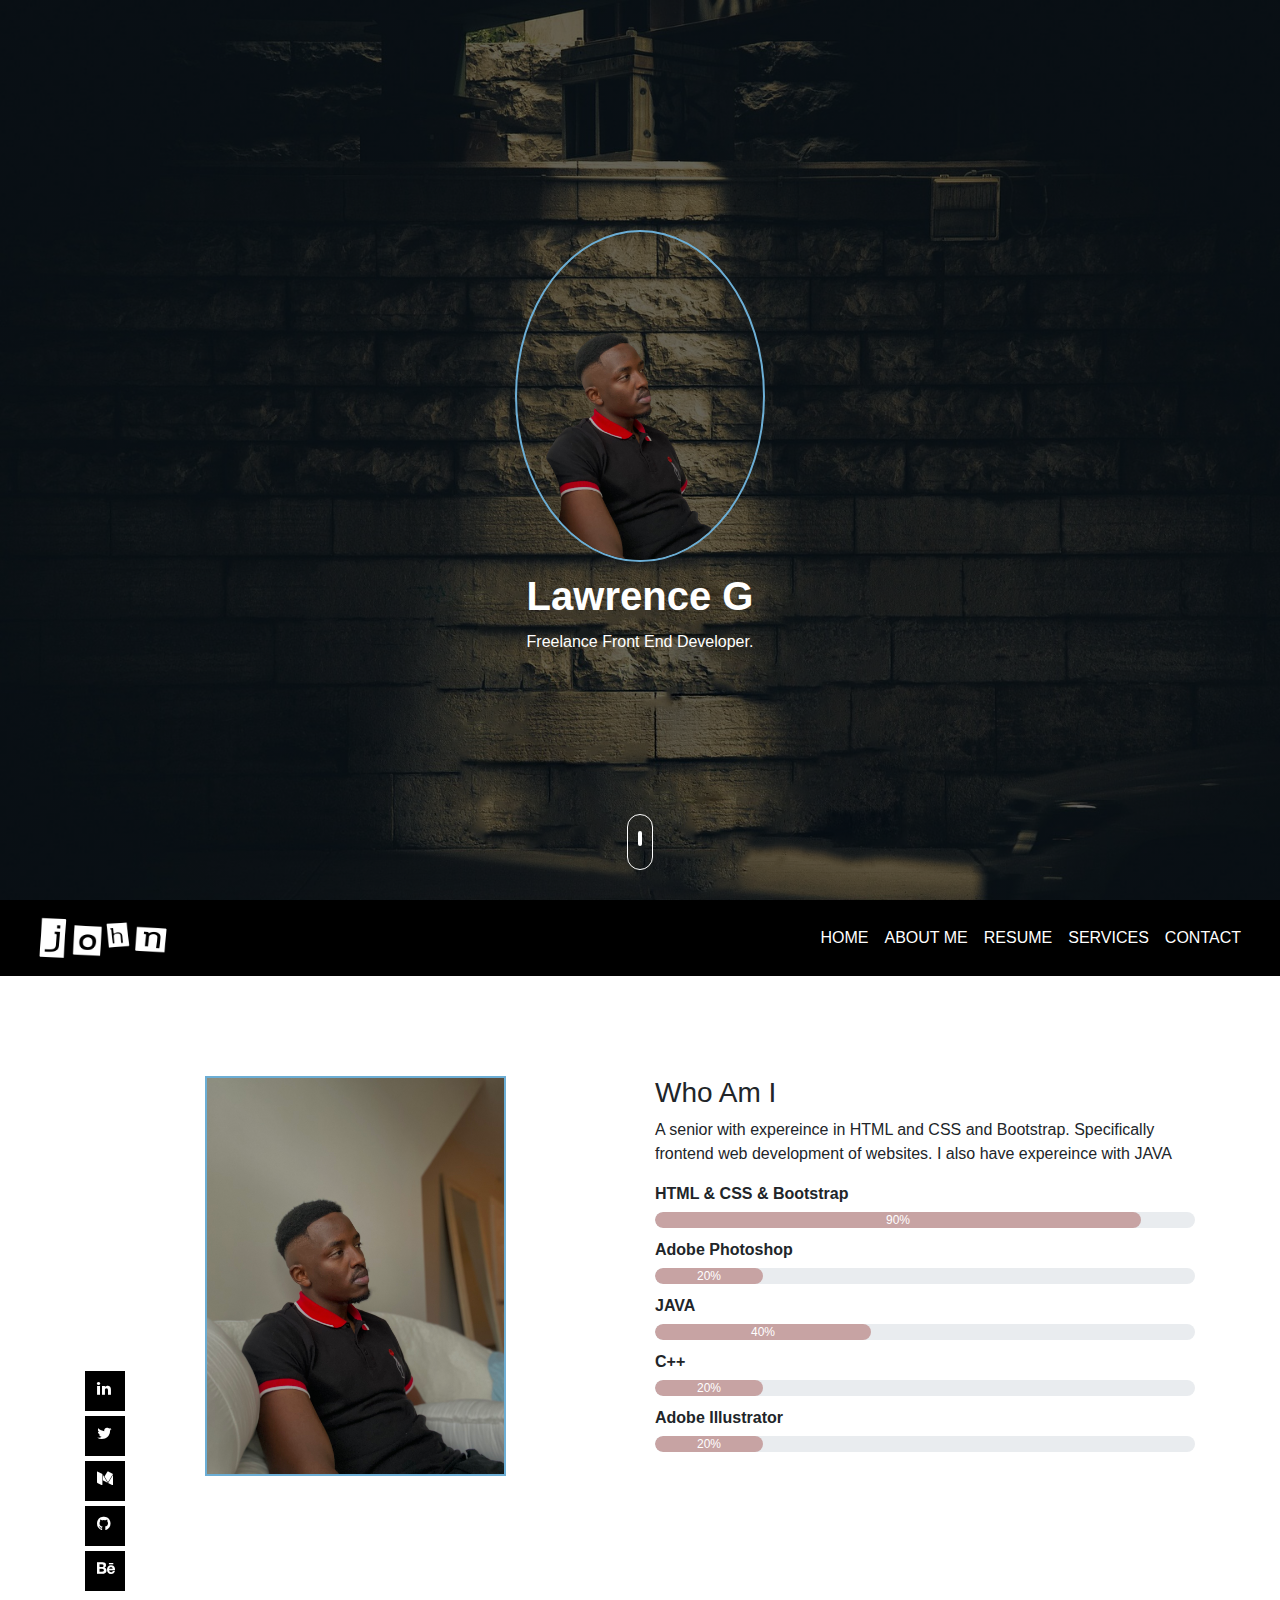
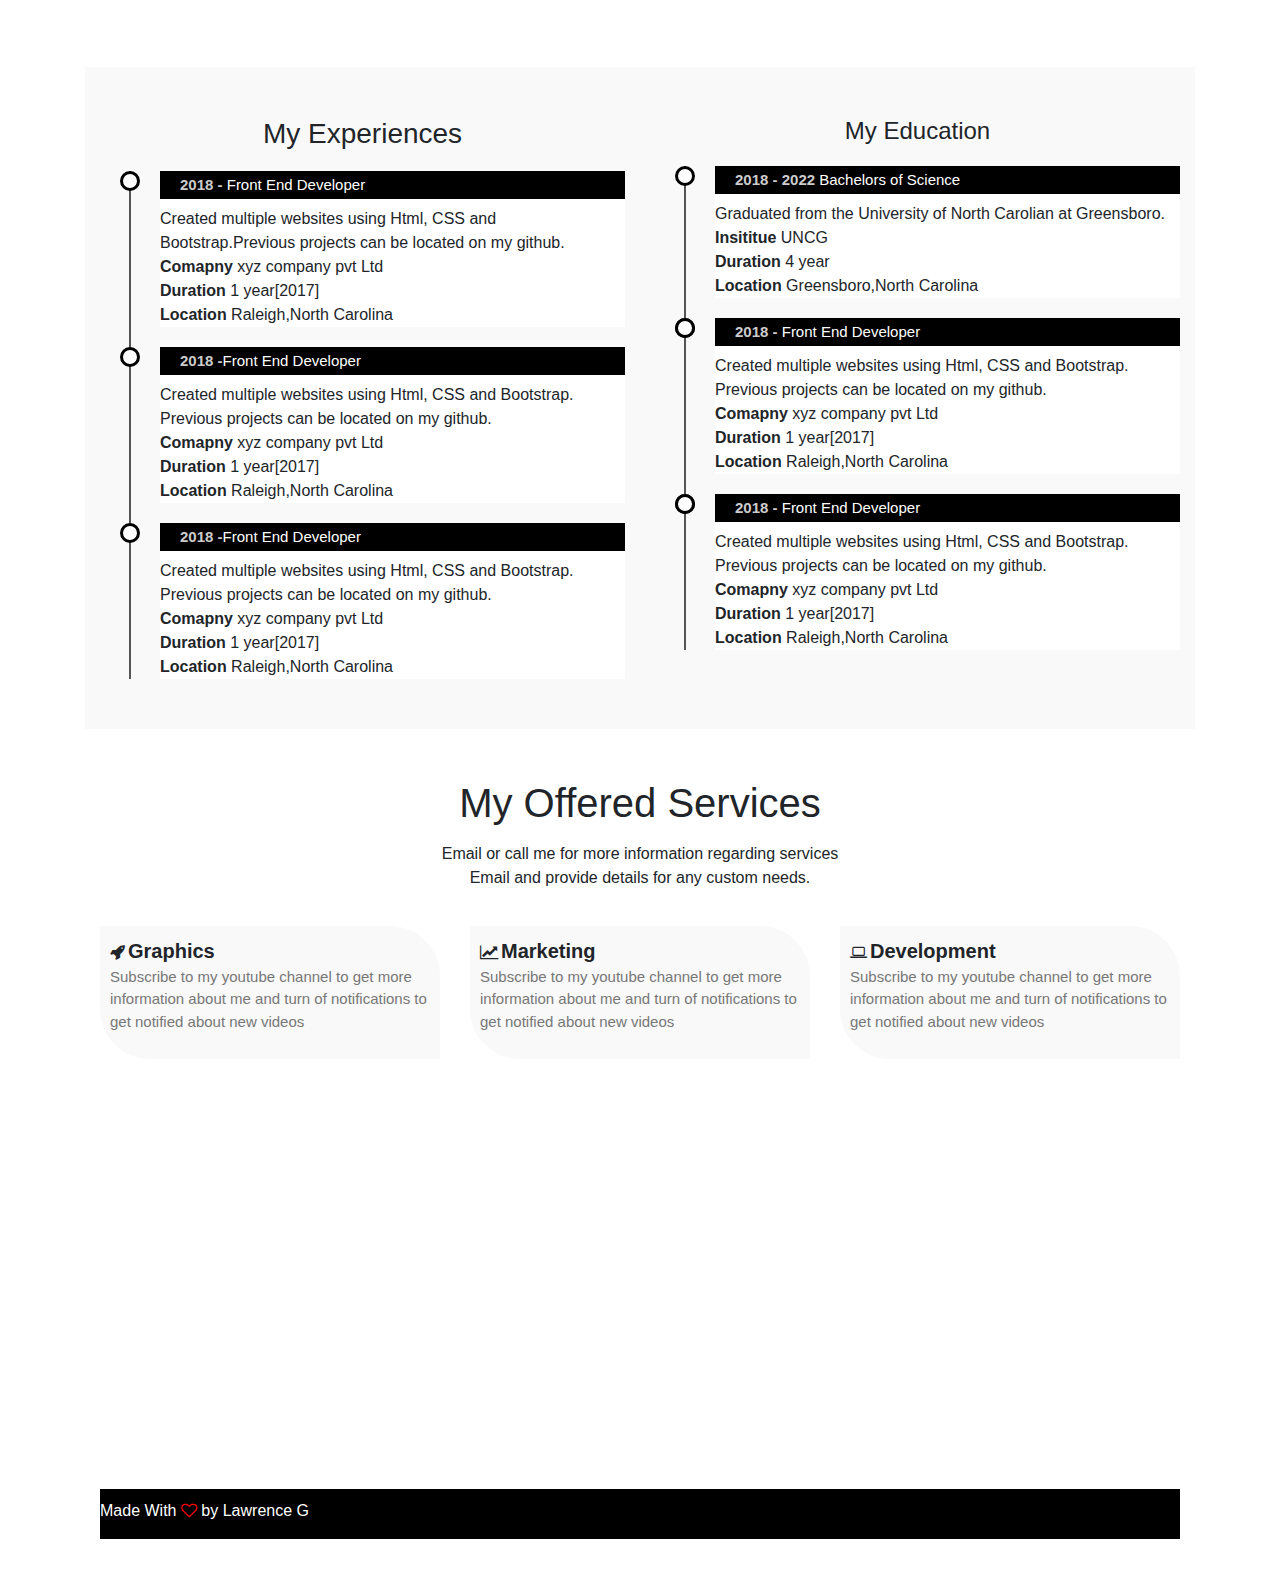
==== index.html @ 0ec681f8 "First commit" ====
<!DOCTYPE html>
<html lang="en">
<head>
    <meta charset="UTF-8">
    <meta http-equiv="X-UA-Compatible" content="IE=edge">
    <meta name="viewport" content="width=device-width, initial-scale=1.0">
    <title>Resume Website</title>
    <link rel="stylesheet"  href="style.css">
    <link rel="stylesheet" href="https://stackpath.bootstrapcdn.com/bootstrap/4.2.1/css/bootstrap.min.css">
    <script src="https://code.jquery.com/jquery-3.3.1.slim.min.js"></script>
    <script src="https://cdnjs.cloudflare.com/ajax/libs/popper.js/1.14.3/umd/popper.min.js"></script>
    <script src="https://stackpath.bootstrapcdn.com/bootstrap/4.1.3/js/bootstrap.min.js"></script>
    
<link rel="stylesheet" href="https://stackpath.bootstrapcdn.com/font-awesome/4.7.0/css/font-awesome.min.css">  
</head>
<body>

    <!--- Header Section---->
    <section id="header">
        <div class="container text-center">
            <div class="user-box">
                <img src="img/IMG_E0720-removebg-preview.png">
                <h1>Lawrence G</h1>
                <p>Freelance Front End Developer.</p>
            </div>
        </div>
        <a href="about.html"> 
          <div class="scroll-btn">
          <div class="scroll-bar"><span> </span></div>
          </div>
          </a>
    </section>

    <!------User-Info Section----------->

    <section id="user-info">

    
        <div class="nav-bar">
        <nav class="navbar navbar-expand-lg">
            <div class="container-fluid">
              <a class="navbar-brand" href="#"><img src="img/john.png"></a>
              <button class="navbar-toggler" type="button" data-bs-toggle="collapse" data-bs-target="#navbarNav" aria-controls="navbarNav" aria-expanded="false" aria-label="Toggle navigation">
                <span class="navbar-toggler-icon"></span>
                <i class="fa fa-bars" aria-hidden="true"></i>
              </button>
              <div class="collapse navbar-collapse" id="navbarNav">
                <ul class="navbar-nav ml-auto">
                  <li class="nav-item">
                    <a class="nav-link active" aria-current="page" href="#top">HOME</a>
                  </li>
                  <li class="nav-item">
                    <a class="nav-link" href="#about">ABOUT ME</a>
                  </li>
                  <li class="nav-item">
                    <a class="nav-link" href="#resume">RESUME</a>
                  </li>
                  <li class="nav-item">
                    <a class="nav-link" href="#services">SERVICES</a>
                  </li>
                  <li class="nav-item">
                    <a class="nav-link" href="#contact">CONTACT</a>
                  </li>
                </ul>
              </div>
            </div>
          </nav>
        </div>

          <!---About-->

          <div class="about container" id="about">
            <div class="row">
                <div class="col-md-6 text-center">
                    <img src="img/IMG_E0720.JPG" class="profile-img">
                </div>
                <div class="col-md-6">
                    <h3>Who Am I</h3>
                    <p>A senior with expereince in HTML and CSS and Bootstrap.
                        Specifically frontend web development of websites.
                        I also have expereince with JAVA 
                    </p>

                    <div class="skills-bar">
                        <p>HTML & CSS & Bootstrap</p>
                        <div class="progress">
                            <div class="progress-bar" style="width: 90%">
                                90%
                            </div>
                            
                        </div>
                        <p>Adobe Photoshop</p>
                        <div class="progress">
                            <div class="progress-bar" style="width: 20%">
                                20%
                            </div>
                    </div>
                    <p>JAVA</p>
                        <div class="progress">
                            <div class="progress-bar" style="width: 40%">
                                40%
                            </div>
                    </div>
                    <p>C++</p>
                        <div class="progress">
                            <div class="progress-bar" style="width: 20%">
                                20%
                            </div>
                    </div>
                    <p>Adobe Illustrator</p>
                        <div class="progress">
                            <div class="progress-bar" style="width: 20%">
                                20%
                            </div>
                    </div>

                </div>
            </div>
          </div>

          <!----Social Icons-->
          <div class="social-icons">
            <ul>
              <a href="#"><li><i class="fa fa-linkedin"></i></li></a>
              <a href="#"><li><i class="fa fa-twitter"></i></li></a>
              <a href="#"><li><i class="fa fa-medium"></i></li></a>
              <a href="#"><li><i class="fa fa-github"></i></li></a>
              <a href="#"><li><i class="fa fa-behance"></i></li></a>


            </ul>
          </div>




          <!------Resume------>
          <div class="resume" id="resume">
            <div class="container">
              <div class="row">
                <div class="col-md-6">
                  <h3 class="text-center"> My Experiences</h3>
                  <ul class="timeline">
                    <li> 
                      <h4><span>2018 -</span> Front End Developer</h4>
                    <p>Created multiple websites using Html, CSS and Bootstrap.Previous projects can be located on my github. 
                      <b>Comapny</b> xyz company pvt Ltd<br>
                      <b>Duration</b> 1 year[2017]<br>
                      <b>Location</b> Raleigh,North Carolina
                    </p>
                  </li>
                  <li> 
                    <h4> <span>2018 -</span>Front End Developer</h4>
                    <p>Created multiple websites using Html, CSS and Bootstrap. Previous projects can be located on my github. 
                    <br>
                      <b>Comapny</b> xyz company pvt Ltd<br>
                    <b>Duration</b> 1 year[2017]<br>
                    <b>Location</b> Raleigh,North Carolina
                  </p>
                </li>
                <li> 
                  <h4><span>2018 -</span>Front End Developer</h4>
                <p>Created multiple websites using Html, CSS and Bootstrap. Previous projects can be located on my github. 
                 <br>
                  <b>Comapny</b> xyz company pvt Ltd<br>
                  <b>Duration</b> 1 year[2017]<br>
                  <b>Location</b> Raleigh,North Carolina
                </p>
              </li>
              </ul>
                </div>
              
              
              <div class="col-md-6">
                <h4 class="text-center"> My Education</h4>
                <ul class="timeline">
                  <li> 
                    <h4><span>2018 - 2022</span> Bachelors of Science</h4>
                  <p>Graduated from the University of North Carolian at Greensboro. 
                    <br>
                    <b>Insititue</b> UNCG<br>
                    <b>Duration</b> 4 year<br>
                    <b>Location</b> Greensboro,North Carolina
                  </p>
                </li>
                <li> 

                  <li> 
                    <h4><span>2018 -</span> Front End Developer</h4>
                  <p>Created multiple websites using Html, CSS and Bootstrap. Previous projects can be located on my github. 
                   <br>
                    <b>Comapny</b> xyz company pvt Ltd<br>
                    <b>Duration</b> 1 year[2017]<br>
                    <b>Location</b> Raleigh,North Carolina
                  </p>
                </li>
                <li> 

                  <li> 
                    <h4><span>2018 -</span> Front End Developer</h4>
                  <p>Created multiple websites using Html, CSS and Bootstrap. Previous projects can be located on my github. 
                    <br>
                    <b>Comapny</b> xyz company pvt Ltd<br>
                    <b>Duration</b> 1 year[2017]<br>
                    <b>Location</b> Raleigh,North Carolina
                  </p>
                </li>
                
                </ul>
                </div>
            </div>
          </div>
          </div>


          <!----Services-->
          <div class="services" id="services">
            <div class="container">
              <h1 class="text-center" >My Offered Services</h1>
              <p class="text-center">Email or call me for more information regarding services
                <br> Email and provide details for any custom needs. 
              </p>
              <div class="row">
                <div class="col-md-4">
                  <div class="services-box">
                    <i class="fa fa-rocket"></i><span>Graphics</span>
                    <p>Subscribe to my youtube channel to get more information about 
                      me and turn of notifications to get notified about new videos
                    </p>
                  </div>
                </div>
                <div class="col-md-4">
                  <div class="services-box">
                    <i class="fa fa-line-chart"></i><span>Marketing</span>
                    <p>Subscribe to my youtube channel to get more information about 
                      me and turn of notifications to get notified about new videos
                    </p>
                  </div>
              </div>
              <div class="col-md-4">
                <div class="services-box">
                  <i class="fa fa-laptop"></i><span>Development</span>
                  <p>Subscribe to my youtube channel to get more information about 
                    me and turn of notifications to get notified about new videos
                  </p>
                </div>
            </div>
          </div>



          <!-----contact-------->
          <div class="contact" id="contact">
            <div class="container text-center">
              <h1>Contact Me</h1>
              <p>The following ways are the best to make conact with me.</p>
              
              <div class="row">
                <div class="col-md-4">
                  <i class="fa fa-phone"></i>
                  <p>9196357463</p>
                </div>
                <div class="col-md-4">
                  <i class="fa fa-envelope"></i>
                  <p>examplemail30@yahoo.om</p>
                </div>
                <div class="col-md-4">
                  <i class="fa fa-internet-explorer"></i>
                  <p>www.lawrence20.com</p>
                </div>
              </div>
              <button type="button" class="btn btn-primary"><i class="fa fa-download"></i>Resume</button>
              <button type="button" class="btn btn-primary"><i class="fa fa-rocket"></i>Hire Me</button>

            </div>
            <div class="footer tex-center">
              <p>Made With <i class="fa fa-heart-o"></i> by Lawrence G</p>
            </div>
          </div>
    </section>

    <!------Smooth Scroll-------->
    <script src="smooth-scroll.js"></script>

    <script>
      var scroll= new SmoothScroll('a[href*="#"]');
    </script>

    
</body>
</html>
---- style.css ----
body{
    padding: 0;
    margin: 0;
    font-family: sans-serif;
}

/*------header ----*/

#header{
    height: 100vh;
    background: linear-gradient(rgba(0,0,0,0.6),rgba(0,0,0,0.6)),url(img/background.jpg);
    background-position: center;
    background-size: cover;
    background-attachment: fixed;
}
.user-box {
    top: 50%;
    left: 50%;
    transform: translate(-50%,-50%);
    position: absolute;
}
.user-box img{
    border-radius: 50%;
    width: 250px;
    border: 2px solid #6caed5;
}
.user-box h1{
    color: white;
    font-weight: bold ;
    margin: 10px;
}
.user-box p{
    color:white;
}
.scroll-btn{
    bottom: 30px;
    position: absolute;
    left: 50%;
    transform: translateX(-50%);
    border: 1px solid white;
    padding: 10px 10px 20px;
    border-radius:30px ;
}
.scroll-bar span{
    border: 2px solid white;
    font-size: 10px;
    border-radius: 30px;

}
.scroll-bar{
    animation: mover 1s infinite alternate ;
}
@keyframes mover{
    0%{transform: translateY(0) ;}
    100%{transform: translateY(10px);}
}

/*--------About-------*/ 
.about{
    padding-top: 100px;
    margin-bottom:-130px ;
}
.profile-img{
    height: 400px;
    border: 2px solid #6caed5;+
}
.nav-bar{
    top: 0;
    position: sticky;
    z-index: 2;
}
.nav-bar{
    background-color:#000;
}
.nav-bar img{
    height: 50px;
}
.nav-bar .fa-bars{
    font-size: 35px;
    color: white;
}
.navbar-toggler{
    outline: none !important;
}
.navbar-nav{
    float: right;
    text-align: right;
}
.nav-link{
    color: white !important;
}
.skills-bar p{
    margin-bottom: 6px;
    font-weight: 600;

}
.progress{
    border-radius: 16px !important;
    margin-bottom: 10px;
}
.progress-bar{
    border-radius: 16px;
    background: rgb(199, 163, 163) !important;

}

/*-----Resume------*/
.resume{
    margin-top: -50px;
    padding-top: 50px;
    padding-bottom: 30px;
    background: #f9f9f9;

}
.timeline{
    list-style-type: none;
    position: relative;
}
.timeline:before{
    content: '';
    background:#555;
    display: inline-block;
    position: absolute;
    left: 29px;
    width: 2px;
    height: 100%;
    z-index: 1;
}
.timeline li{
    margin-top: 20px;
    margin-bottom: 20px;
    margin-left: 20px;
    background: white;
}
.timeline li h4{
    background-color: #000;
    padding: 5px 0 5px 20px;
    color: white;
    font-size:15px ;
}
.timeline li h4 span{
    font-weight:bold ;
    color: #ccc;

}
.timeline li:before{
    content: '';
    background: #fff;
    display: inline-block;
    position: absolute;
    border-radius: 50%;
    border: 3px solid #000;
    left: 20px;
    width:20px;
    height: 20px;
    z-index: 1;
}

/*-------services-----*/ 
.services{
    padding-top: 50px;
    padding-bottom: 50px;
}
.services h1{
    margin-bottom: 15px; 
}
.services-box{
    background:#f9f9f9;
    padding: 10px;
    margin-top: 20px;
    border-top-right-radius: 50px;
    border-bottom-left-radius: 50px;
}
.services-box span{
    margin: 3px;
    font-size: 20px;
    font-weight: bold;
}
.services-box p{
    font-size: 15px;
    margin-top: 2opx;
    color: #777;
}
.services-box:hover{
    background: #000;
    color: #fff;
    border-top-right-radius: 0;
    border-bottom-left-radius: 0;
    border-top-left-radius: 50px;
    border-bottom-right-radius: 50px;
    transition: 1s;

}
.services-box:hover p{
    color: white;
}

/*------contact-------*/
.contact
{
    padding-top: 50px;
    background: linear-gradient(rgba(0,0,0,0.8),rgba(0,0,0,0.8)),url(img/background2.jpg);
    background-position: center;
    background-size: cover;
    background-attachment: fixed;
    color: #fff;
}
.contact .row{
    padding: 30px 0;
    font-size: 22px;
}
.contact .col-md-4 .fa{
    padding:10px ;
    font-size:40px ;

}
.contact .btn{
    padding: 10px 25px 10px 25px;
    margin: 5px;
    border-radius: 2px solid white;
    border: 2px solid white;
    background: transparent;
}
.contact .btn:focus{
    box-shadow: none !important;

}
.contact .btn:hover{
    border: 2px solid #000 !important;
    background: black !important;
    transition: 0.6s;
}
.contact .btn .fa{
    margin-right: 10px;
}
.footer{
    background: black;
    height: 50px;
    margin-top: 50px;
    color: white;
    padding-top: 10px;
}
.fa-heart-o{
    color: red;
}
/*-------Social Icons-----*/

.social-icons{
    top: 50%;
    transform: translateY(-50%);
    position: sticky;
    z-index: 1;
    width: 80px;
}
.social-icons ul{
    padding: initial;

}
.social-icons ul li{
    height: 40px;
    width: 40px;
    list-style-type:none ;
    padding-left: 12px;
    padding-top: 6px;
    margin-top: 5px;
    color: white;
    background: black;
}
.social-icons ul li:hover{
    padding-left: 30px;
    width: 80px;
    transition: 1s;
}
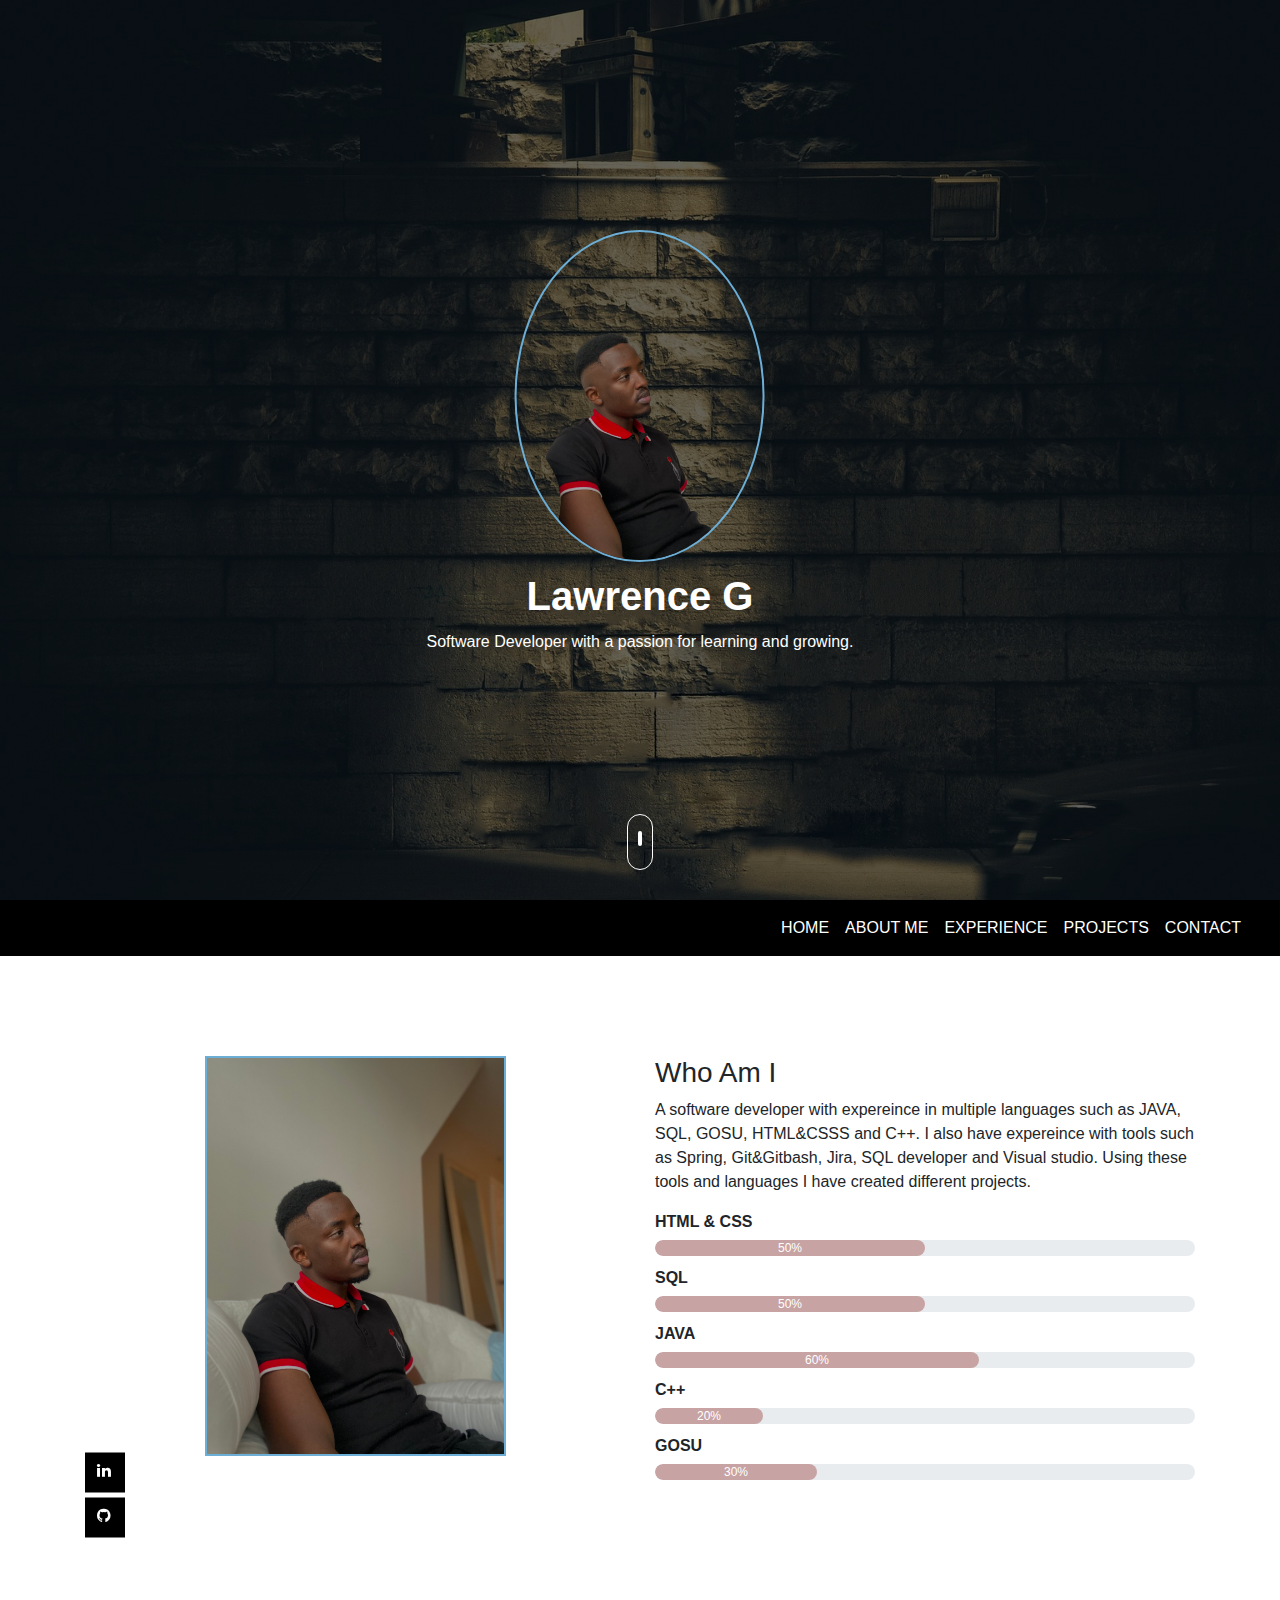
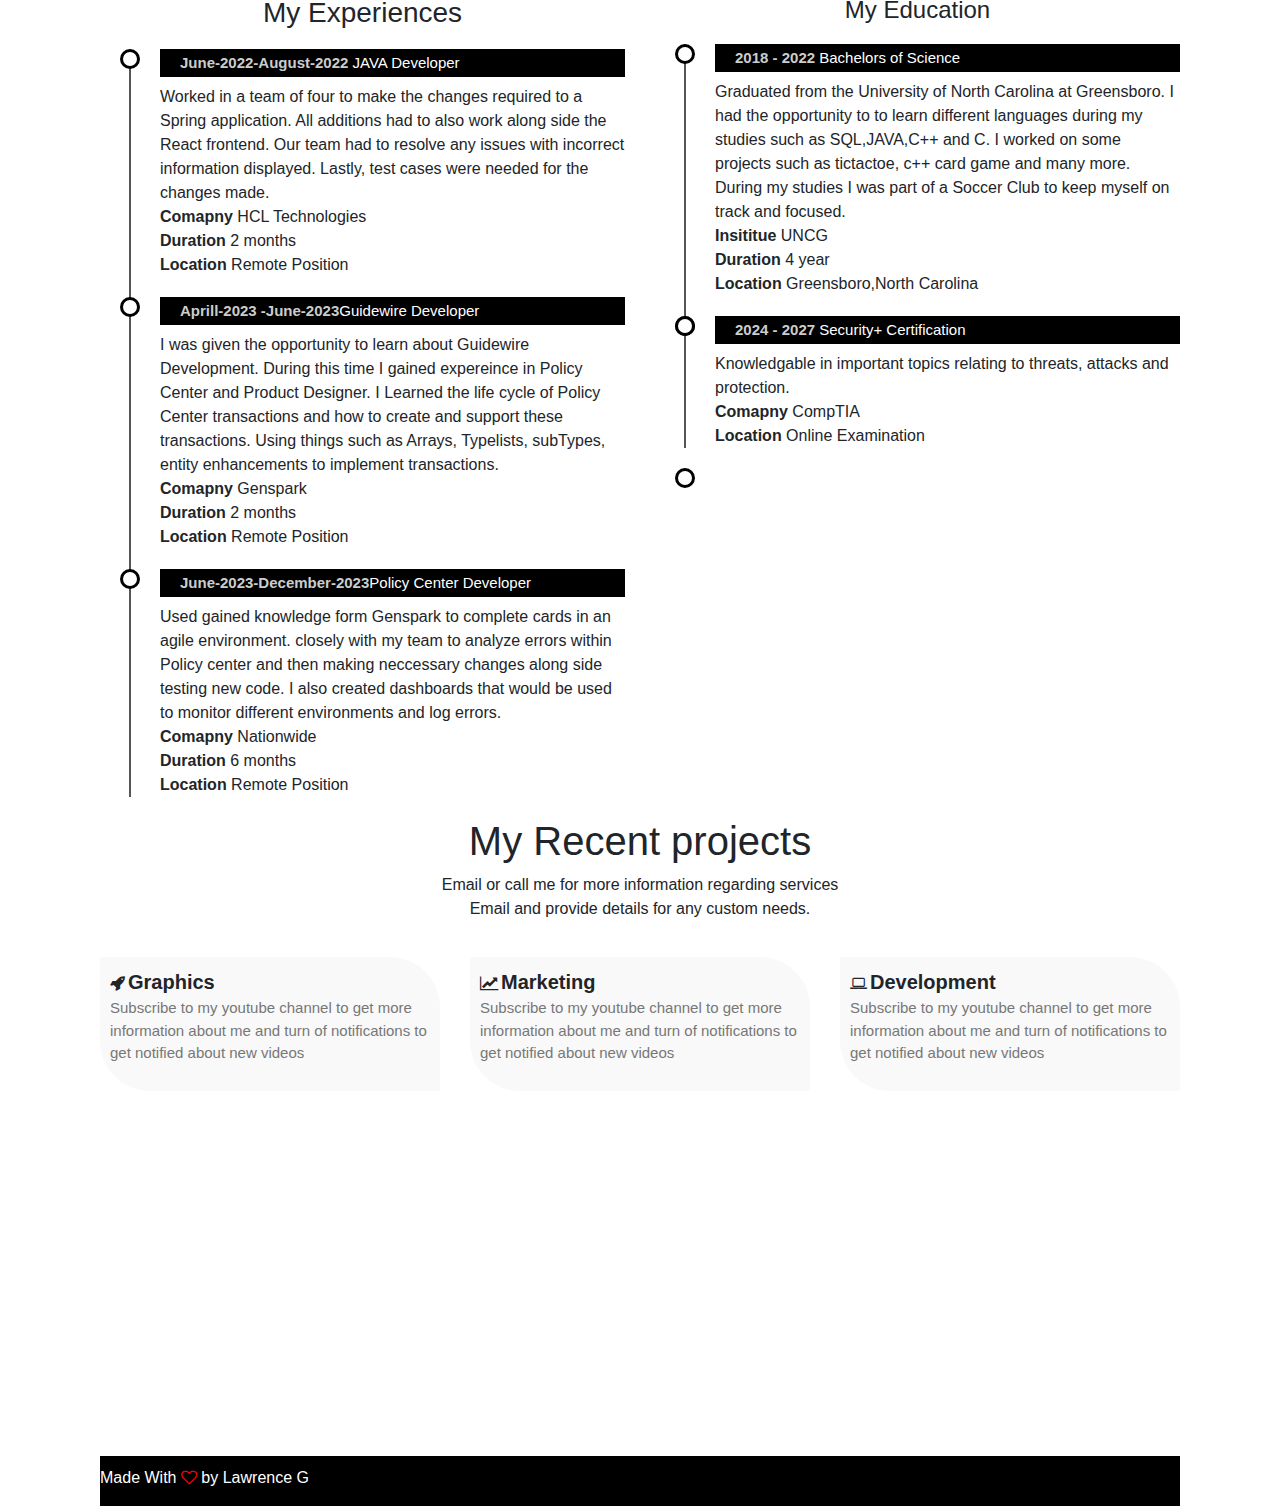
==== commit 3ff605f5: "My recent resume changes" ====
--- a/index.html
+++ b/index.html
@@ -21,7 +21,7 @@
             <div class="user-box">
                 <img src="img/IMG_E0720-removebg-preview.png">
                 <h1>Lawrence G</h1>
-                <p>Freelance Front End Developer.</p>
+                <p>Software Developer with a passion for learning and growing.</p>
             </div>
         </div>
         <a href="about.html"> 
@@ -39,7 +39,7 @@
         <div class="nav-bar">
         <nav class="navbar navbar-expand-lg">
             <div class="container-fluid">
-              <a class="navbar-brand" href="#"><img src="img/john.png"></a>
+              <a class="navbar-brand" href="#"><img src=""></a>
               <button class="navbar-toggler" type="button" data-bs-toggle="collapse" data-bs-target="#navbarNav" aria-controls="navbarNav" aria-expanded="false" aria-label="Toggle navigation">
                 <span class="navbar-toggler-icon"></span>
                 <i class="fa fa-bars" aria-hidden="true"></i>
@@ -53,10 +53,10 @@
                     <a class="nav-link" href="#about">ABOUT ME</a>
                   </li>
                   <li class="nav-item">
-                    <a class="nav-link" href="#resume">RESUME</a>
-                  </li>
-                  <li class="nav-item">
-                    <a class="nav-link" href="#services">SERVICES</a>
+                    <a class="nav-link" href="#expereince">EXPERIENCE</a>
+                  </li>
+                  <li class="nav-item">
+                    <a class="nav-link" href="#projects">PROJECTS</a>
                   </li>
                   <li class="nav-item">
                     <a class="nav-link" href="#contact">CONTACT</a>
@@ -76,41 +76,42 @@
                 </div>
                 <div class="col-md-6">
                     <h3>Who Am I</h3>
-                    <p>A senior with expereince in HTML and CSS and Bootstrap.
-                        Specifically frontend web development of websites.
-                        I also have expereince with JAVA 
+                    <p>A software developer with expereince in multiple languages 
+                      such as JAVA, SQL, GOSU, HTML&CSSS and C++. I also have expereince
+                      with tools such as Spring, Git&Gitbash, Jira, SQL developer and Visual
+                      studio. Using these tools and languages I have created different projects.                           
                     </p>
 
                     <div class="skills-bar">
-                        <p>HTML & CSS & Bootstrap</p>
-                        <div class="progress">
-                            <div class="progress-bar" style="width: 90%">
-                                90%
+                        <p>HTML & CSS</p>
+                        <div class="progress">
+                            <div class="progress-bar" style="width: 50%">
+                                50%
                             </div>
                             
                         </div>
-                        <p>Adobe Photoshop</p>
+                        <p>SQL</p>
+                        <div class="progress">
+                            <div class="progress-bar" style="width: 50%">
+                                50%
+                            </div>
+                    </div>
+                    <p>JAVA</p>
+                        <div class="progress">
+                            <div class="progress-bar" style="width: 60%">
+                                60%
+                            </div>
+                    </div>
+                    <p>C++</p>
                         <div class="progress">
                             <div class="progress-bar" style="width: 20%">
                                 20%
                             </div>
                     </div>
-                    <p>JAVA</p>
-                        <div class="progress">
-                            <div class="progress-bar" style="width: 40%">
-                                40%
-                            </div>
-                    </div>
-                    <p>C++</p>
-                        <div class="progress">
-                            <div class="progress-bar" style="width: 20%">
-                                20%
-                            </div>
-                    </div>
-                    <p>Adobe Illustrator</p>
-                        <div class="progress">
-                            <div class="progress-bar" style="width: 20%">
-                                20%
+                    <p>GOSU</p>
+                        <div class="progress">
+                            <div class="progress-bar" style="width: 30%">
+                                30%
                             </div>
                     </div>
 
@@ -121,13 +122,8 @@
           <!----Social Icons-->
           <div class="social-icons">
             <ul>
-              <a href="#"><li><i class="fa fa-linkedin"></i></li></a>
-              <a href="#"><li><i class="fa fa-twitter"></i></li></a>
-              <a href="#"><li><i class="fa fa-medium"></i></li></a>
-              <a href="#"><li><i class="fa fa-github"></i></li></a>
-              <a href="#"><li><i class="fa fa-behance"></i></li></a>
-
-
+              <a href="https://www.linkedin.com/in/lawrence-gathogo-28a667201/"><li><i class="fa fa-linkedin"></i></li></a>
+              <a href="https://github.com/lawrenceg30"><li><i class="fa fa-github"></i></li></a>
             </ul>
           </div>
 
@@ -135,36 +131,44 @@
 
 
           <!------Resume------>
-          <div class="resume" id="resume">
+          <div class="expereince" id="expereince">
             <div class="container">
               <div class="row">
                 <div class="col-md-6">
                   <h3 class="text-center"> My Experiences</h3>
                   <ul class="timeline">
                     <li> 
-                      <h4><span>2018 -</span> Front End Developer</h4>
-                    <p>Created multiple websites using Html, CSS and Bootstrap.Previous projects can be located on my github. 
-                      <b>Comapny</b> xyz company pvt Ltd<br>
-                      <b>Duration</b> 1 year[2017]<br>
-                      <b>Location</b> Raleigh,North Carolina
+                      <h4><span>June-2022-August-2022</span> JAVA Developer</h4>
+                    <p>Worked in a team of four to make the changes required to a Spring application. 
+                      All additions had to also work along side the React frontend. Our team had to resolve 
+                      any issues with incorrect information displayed. Lastly, test cases were needed for the changes made. <br>  
+                      <b>Comapny</b> HCL Technologies<br>
+                      <b>Duration</b> 2 months<br>
+                      <b>Location</b> Remote Position
                     </p>
                   </li>
                   <li> 
-                    <h4> <span>2018 -</span>Front End Developer</h4>
-                    <p>Created multiple websites using Html, CSS and Bootstrap. Previous projects can be located on my github. 
+                    <h4> <span>Aprill-2023 -June-2023</span>Guidewire Developer</h4>
+                    <p>I was given the opportunity to learn about Guidewire Development. During 
+                      this time I gained expereince in Policy Center and Product Designer. I Learned the 
+                      life cycle of Policy Center transactions and how to create and support these transactions.
+                      Using things such as Arrays, Typelists, subTypes, entity enhancements to implement transactions. 
                     <br>
-                      <b>Comapny</b> xyz company pvt Ltd<br>
-                    <b>Duration</b> 1 year[2017]<br>
-                    <b>Location</b> Raleigh,North Carolina
+                      <b>Comapny</b> Genspark<br>
+                    <b>Duration</b> 2 months<br>
+                    <b>Location</b> Remote Position
                   </p>
                 </li>
                 <li> 
-                  <h4><span>2018 -</span>Front End Developer</h4>
-                <p>Created multiple websites using Html, CSS and Bootstrap. Previous projects can be located on my github. 
+                  <h4><span>June-2023-December-2023</span>Policy Center Developer</h4>
+                <p> Used gained knowledge form Genspark to complete cards in an agile environment.
+                   closely with my team to analyze errors within Policy center and 
+                   then making neccessary changes along side testing new code. I also created dashboards
+                   that would be used to monitor different environments and log errors. 
                  <br>
-                  <b>Comapny</b> xyz company pvt Ltd<br>
-                  <b>Duration</b> 1 year[2017]<br>
-                  <b>Location</b> Raleigh,North Carolina
+                  <b>Comapny</b> Nationwide<br>
+                  <b>Duration</b> 6 months<br>
+                  <b>Location</b> Remote Position
                 </p>
               </li>
               </ul>
@@ -176,7 +180,11 @@
                 <ul class="timeline">
                   <li> 
                     <h4><span>2018 - 2022</span> Bachelors of Science</h4>
-                  <p>Graduated from the University of North Carolian at Greensboro. 
+                  <p>Graduated from the University of North Carolina at Greensboro.
+                    I had the opportunity to to learn different languages during my studies
+                    such as SQL,JAVA,C++ and C. I worked on some projects such as tictactoe, 
+                    c++ card game and many more. During my studies I was part of a Soccer Club
+                    to keep myself on track and focused.   
                     <br>
                     <b>Insititue</b> UNCG<br>
                     <b>Duration</b> 4 year<br>
@@ -186,26 +194,14 @@
                 <li> 
 
                   <li> 
-                    <h4><span>2018 -</span> Front End Developer</h4>
-                  <p>Created multiple websites using Html, CSS and Bootstrap. Previous projects can be located on my github. 
+                    <h4><span>2024 - 2027</span> Security+ Certification</h4>
+                  <p>Knowledgable in important topics relating to threats, attacks and protection. 
                    <br>
-                    <b>Comapny</b> xyz company pvt Ltd<br>
-                    <b>Duration</b> 1 year[2017]<br>
-                    <b>Location</b> Raleigh,North Carolina
+                    <b>Comapny</b> CompTIA<br>
+                    <b>Location</b> Online Examination
                   </p>
                 </li>
                 <li> 
-
-                  <li> 
-                    <h4><span>2018 -</span> Front End Developer</h4>
-                  <p>Created multiple websites using Html, CSS and Bootstrap. Previous projects can be located on my github. 
-                    <br>
-                    <b>Comapny</b> xyz company pvt Ltd<br>
-                    <b>Duration</b> 1 year[2017]<br>
-                    <b>Location</b> Raleigh,North Carolina
-                  </p>
-                </li>
-                
                 </ul>
                 </div>
             </div>
@@ -214,9 +210,9 @@
 
 
           <!----Services-->
-          <div class="services" id="services">
+          <div class="projects" id="projects">
             <div class="container">
-              <h1 class="text-center" >My Offered Services</h1>
+              <h1 class="text-center" >My Recent projects</h1>
               <p class="text-center">Email or call me for more information regarding services
                 <br> Email and provide details for any custom needs. 
               </p>
@@ -224,6 +220,8 @@
                 <div class="col-md-4">
                   <div class="services-box">
                     <i class="fa fa-rocket"></i><span>Graphics</span>
+                   
+
                     <p>Subscribe to my youtube channel to get more information about 
                       me and turn of notifications to get notified about new videos
                     </p>
@@ -269,9 +267,6 @@
                   <p>www.lawrence20.com</p>
                 </div>
               </div>
-              <button type="button" class="btn btn-primary"><i class="fa fa-download"></i>Resume</button>
-              <button type="button" class="btn btn-primary"><i class="fa fa-rocket"></i>Hire Me</button>
-
             </div>
             <div class="footer tex-center">
               <p>Made With <i class="fa fa-heart-o"></i> by Lawrence G</p>
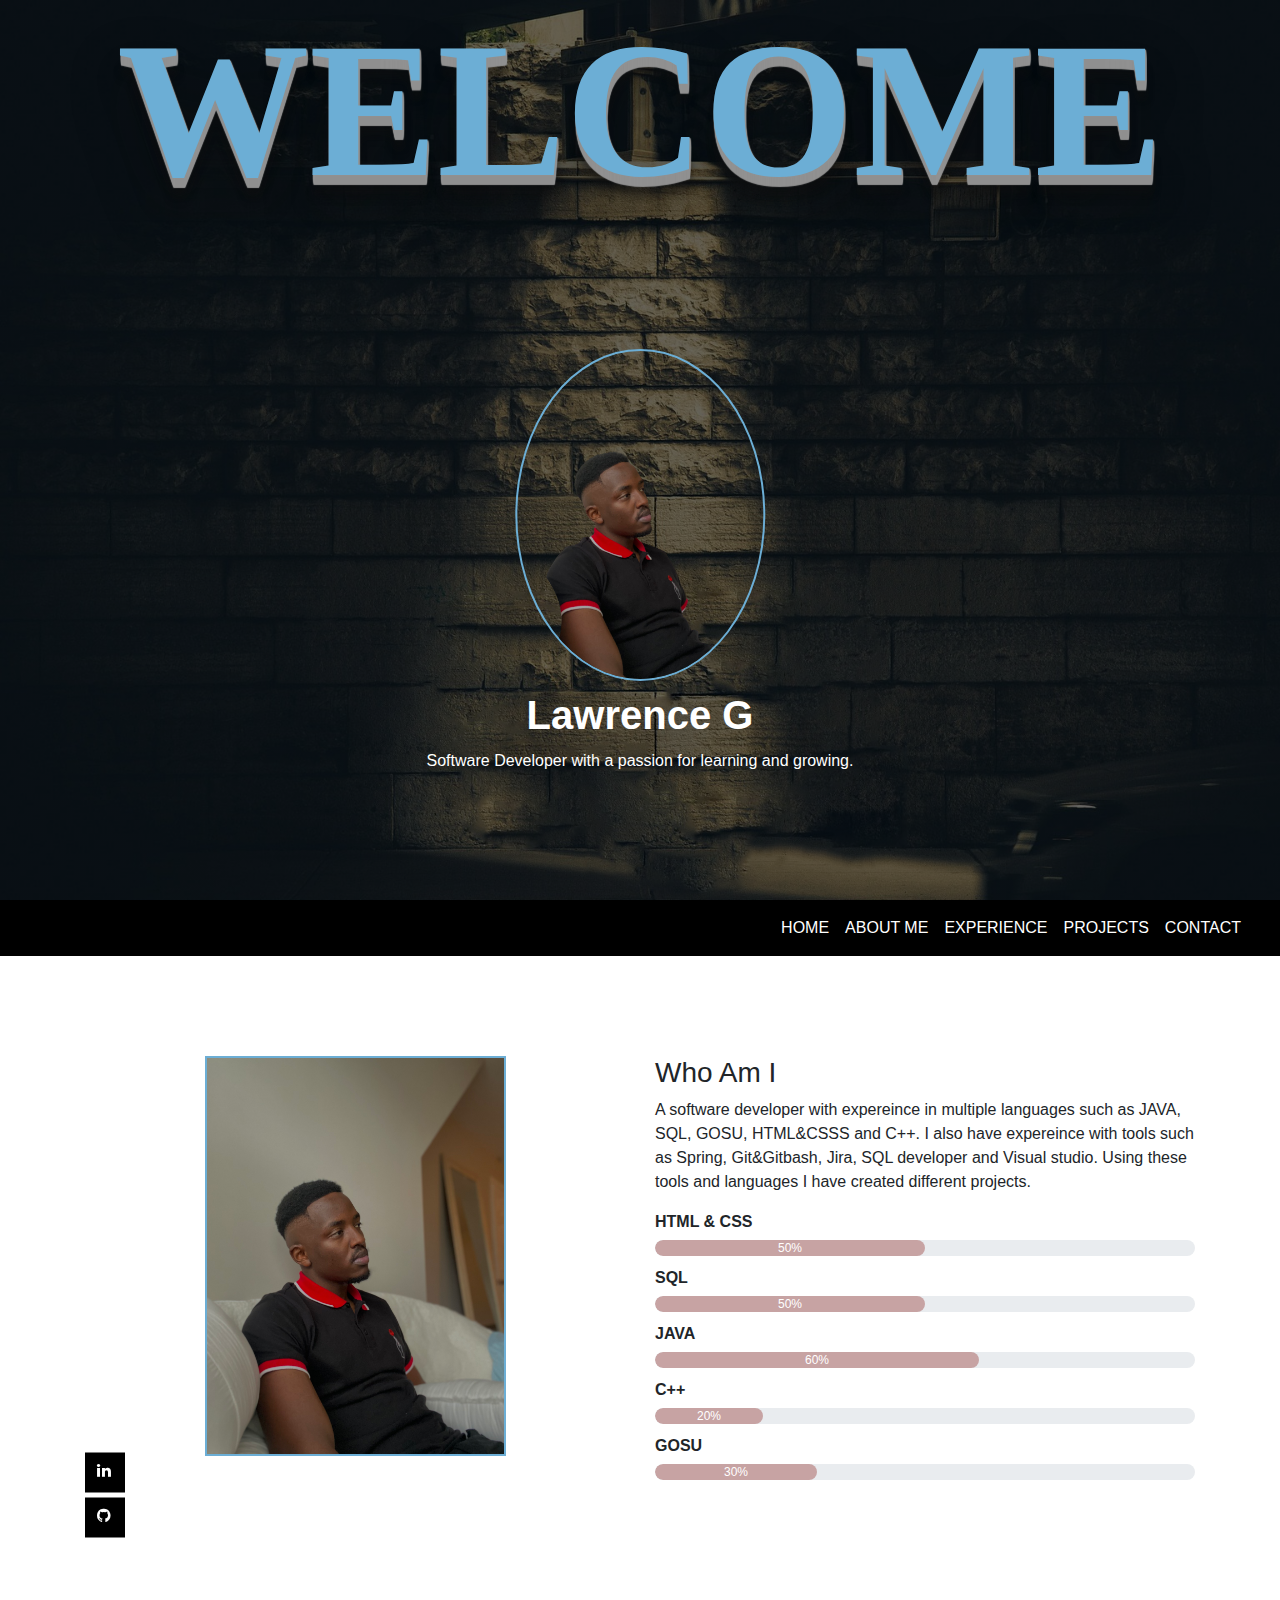
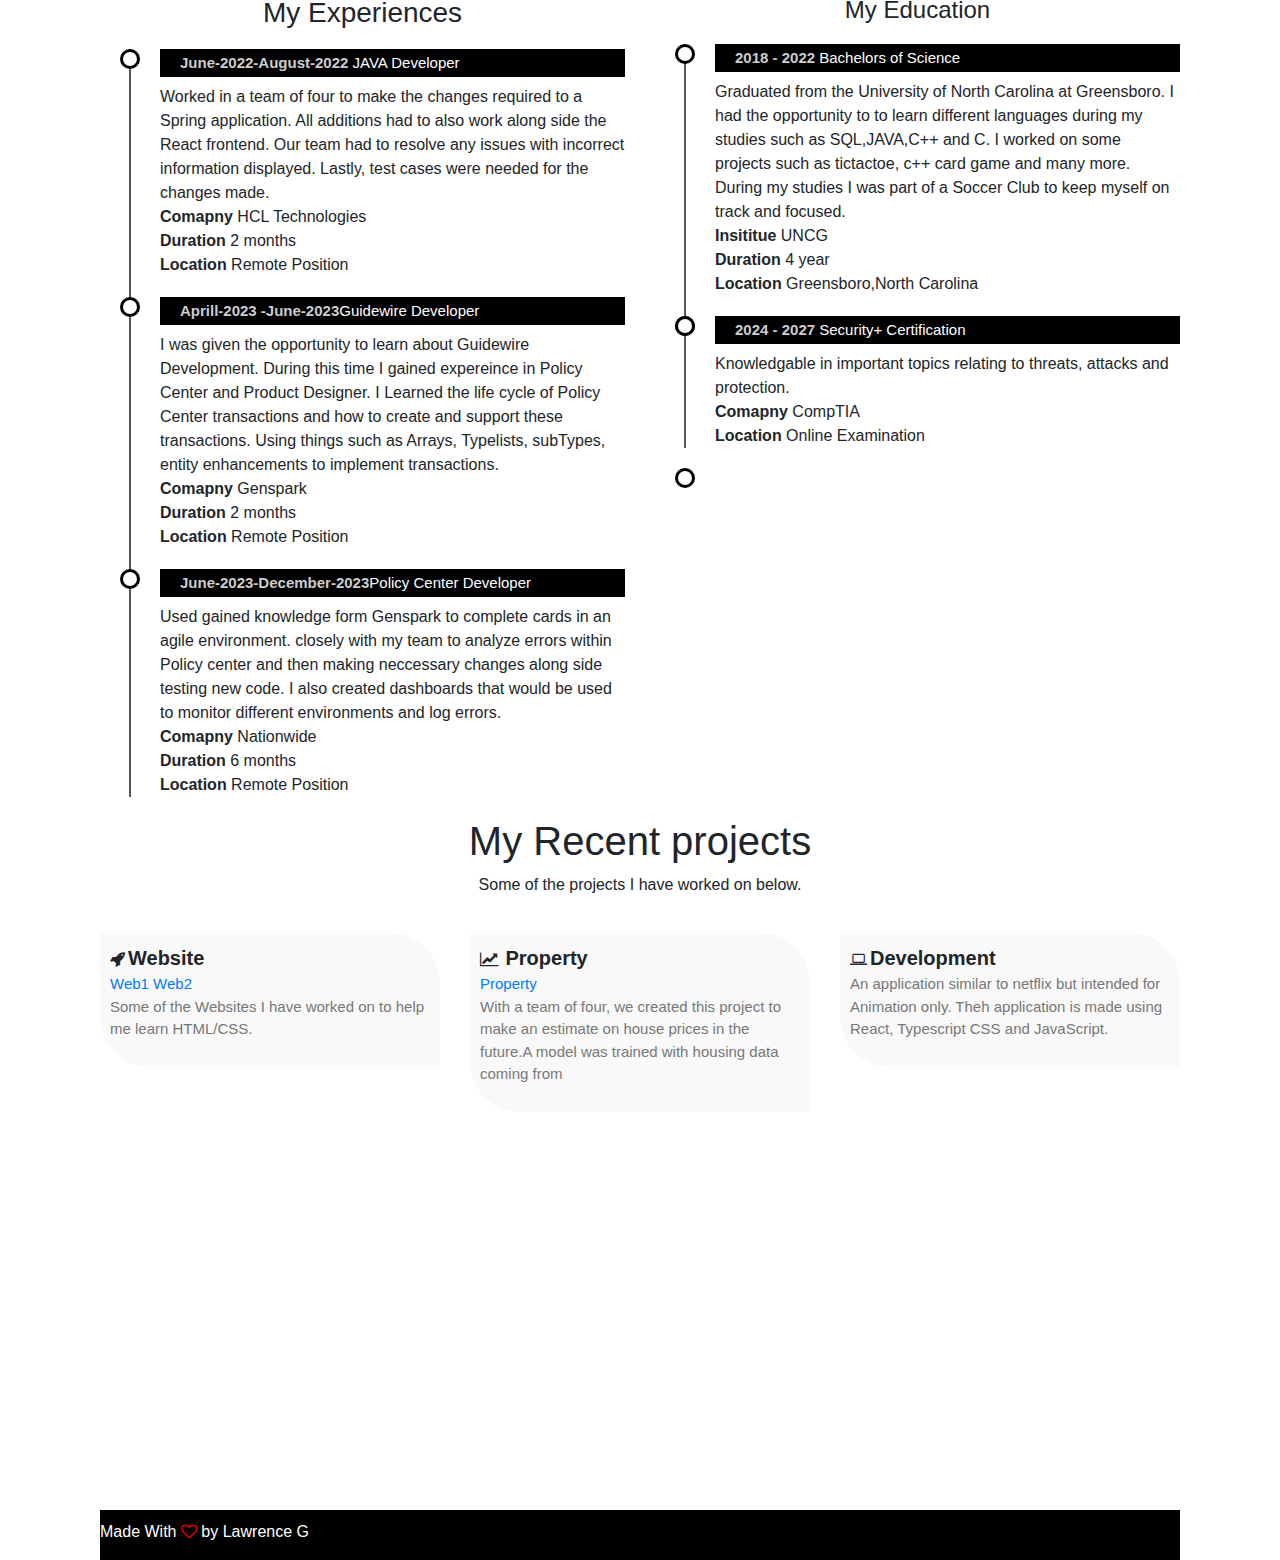
==== commit ff9f1e65: "Updated ResumeWeb" ====
--- a/index.html
+++ b/index.html
@@ -19,16 +19,17 @@
     <section id="header">
         <div class="container text-center">
             <div class="user-box">
+              <h2>WELCOME</h2>
                 <img src="img/IMG_E0720-removebg-preview.png">
                 <h1>Lawrence G</h1>
                 <p>Software Developer with a passion for learning and growing.</p>
             </div>
         </div>
-        <a href="about.html"> 
+        <!-- <a href="about.html"> 
           <div class="scroll-btn">
           <div class="scroll-bar"><span> </span></div>
           </div>
-          </a>
+          </a> -->
     </section>
 
     <!------User-Info Section----------->
@@ -213,33 +214,36 @@
           <div class="projects" id="projects">
             <div class="container">
               <h1 class="text-center" >My Recent projects</h1>
-              <p class="text-center">Email or call me for more information regarding services
-                <br> Email and provide details for any custom needs. 
+              <p class="text-center">Some of the projects I have worked on below.
+                <br> 
               </p>
               <div class="row">
                 <div class="col-md-4">
                   <div class="services-box">
-                    <i class="fa fa-rocket"></i><span>Graphics</span>
-                   
-
-                    <p>Subscribe to my youtube channel to get more information about 
-                      me and turn of notifications to get notified about new videos
+                    <i class="fa fa-rocket"></i><span>Website</span><p>
+                      <a href="https://business-lime.vercel.app/">Web1</a> 
+                      <a href="https://travel-website-eta-six.vercel.app/">Web2</a> <br>
+                    Some of the Websites I have worked on to
+                    help me learn HTML/CSS. 
                     </p>
                   </div>
                 </div>
                 <div class="col-md-4">
                   <div class="services-box">
-                    <i class="fa fa-line-chart"></i><span>Marketing</span>
-                    <p>Subscribe to my youtube channel to get more information about 
-                      me and turn of notifications to get notified about new videos
+                    <i class="fa fa-line-chart"></i> <span>Property</span>
+                    <p> <a href="https://github.com/lawrenceg30/HousePrice-Estimator">Property</a> <br>
+                      With a team of four, we created this project to make 
+                      an estimate on house prices in the future.A model was 
+                      trained with housing data coming from 
                     </p>
                   </div>
               </div>
               <div class="col-md-4">
                 <div class="services-box">
                   <i class="fa fa-laptop"></i><span>Development</span>
-                  <p>Subscribe to my youtube channel to get more information about 
-                    me and turn of notifications to get notified about new videos
+                  <p>An application similar to netflix but intended for 
+                    Animation only. Theh application is made using React,
+                    Typescript CSS and JavaScript.
                   </p>
                 </div>
             </div>
@@ -251,20 +255,20 @@
           <div class="contact" id="contact">
             <div class="container text-center">
               <h1>Contact Me</h1>
-              <p>The following ways are the best to make conact with me.</p>
+              <p>The following ways are the best to make contact with me.</p>
               
               <div class="row">
                 <div class="col-md-4">
-                  <i class="fa fa-phone"></i>
-                  <p>9196357463</p>
+                  <i class="fa fa-linkedin"></i>
+                  <p>https://www.linkedin.com/in/lawrence-gathogo-28a667201/</p>
                 </div>
                 <div class="col-md-4">
                   <i class="fa fa-envelope"></i>
-                  <p>examplemail30@yahoo.om</p>
-                </div>
-                <div class="col-md-4">
-                  <i class="fa fa-internet-explorer"></i>
-                  <p>www.lawrence20.com</p>
+                  <p>lawrencegath@gmail.com</p>
+                </div>
+                <div class="col-md-4">
+                  <i class="fa fa-envelope"></i>
+                  <p>lawrenceg30@yahoo.com</p>
                 </div>
               </div>
             </div>
--- a/style.css
+++ b/style.css
@@ -28,6 +28,33 @@
     color: white;
     font-weight: bold ;
     margin: 10px;
+}
+.user-box h2{
+    position:relative;
+    top: 60%;
+    right: 40%;
+    left: -50%;
+    transform: translate(50%,-50%);
+    text-transform: uppercase;
+    font-family: verdana;
+    font-size: 12em;
+    font-weight: 700;
+    color: #6caed5;
+    text-shadow: 1px 1px 1px #919191,
+        1px 2px 1px #919191,
+        1px 3px 1px #919191,
+        1px 4px 1px #919191,
+        1px 5px 1px #919191,
+        1px 6px 1px #919191,
+        1px 7px 1px #919191,
+        1px 8px 1px #919191,
+        1px 9px 1px #919191,
+        1px 10px 1px #919191,
+    1px 18px 6px rgba(16,16,16,0.4),
+    1px 22px 10px rgba(16,16,16,0.2),
+    1px 25px 35px rgba(16,16,16,0.2),
+    1px 30px 60px rgba(16,16,16,0.4);
+
 }
 .user-box p{
     color:white;
@@ -210,8 +237,8 @@
     font-size: 22px;
 }
 .contact .col-md-4 .fa{
-    padding:10px ;
-    font-size:40px ;
+    padding:10px;
+    font-size:40px;
 
 }
 .contact .btn{
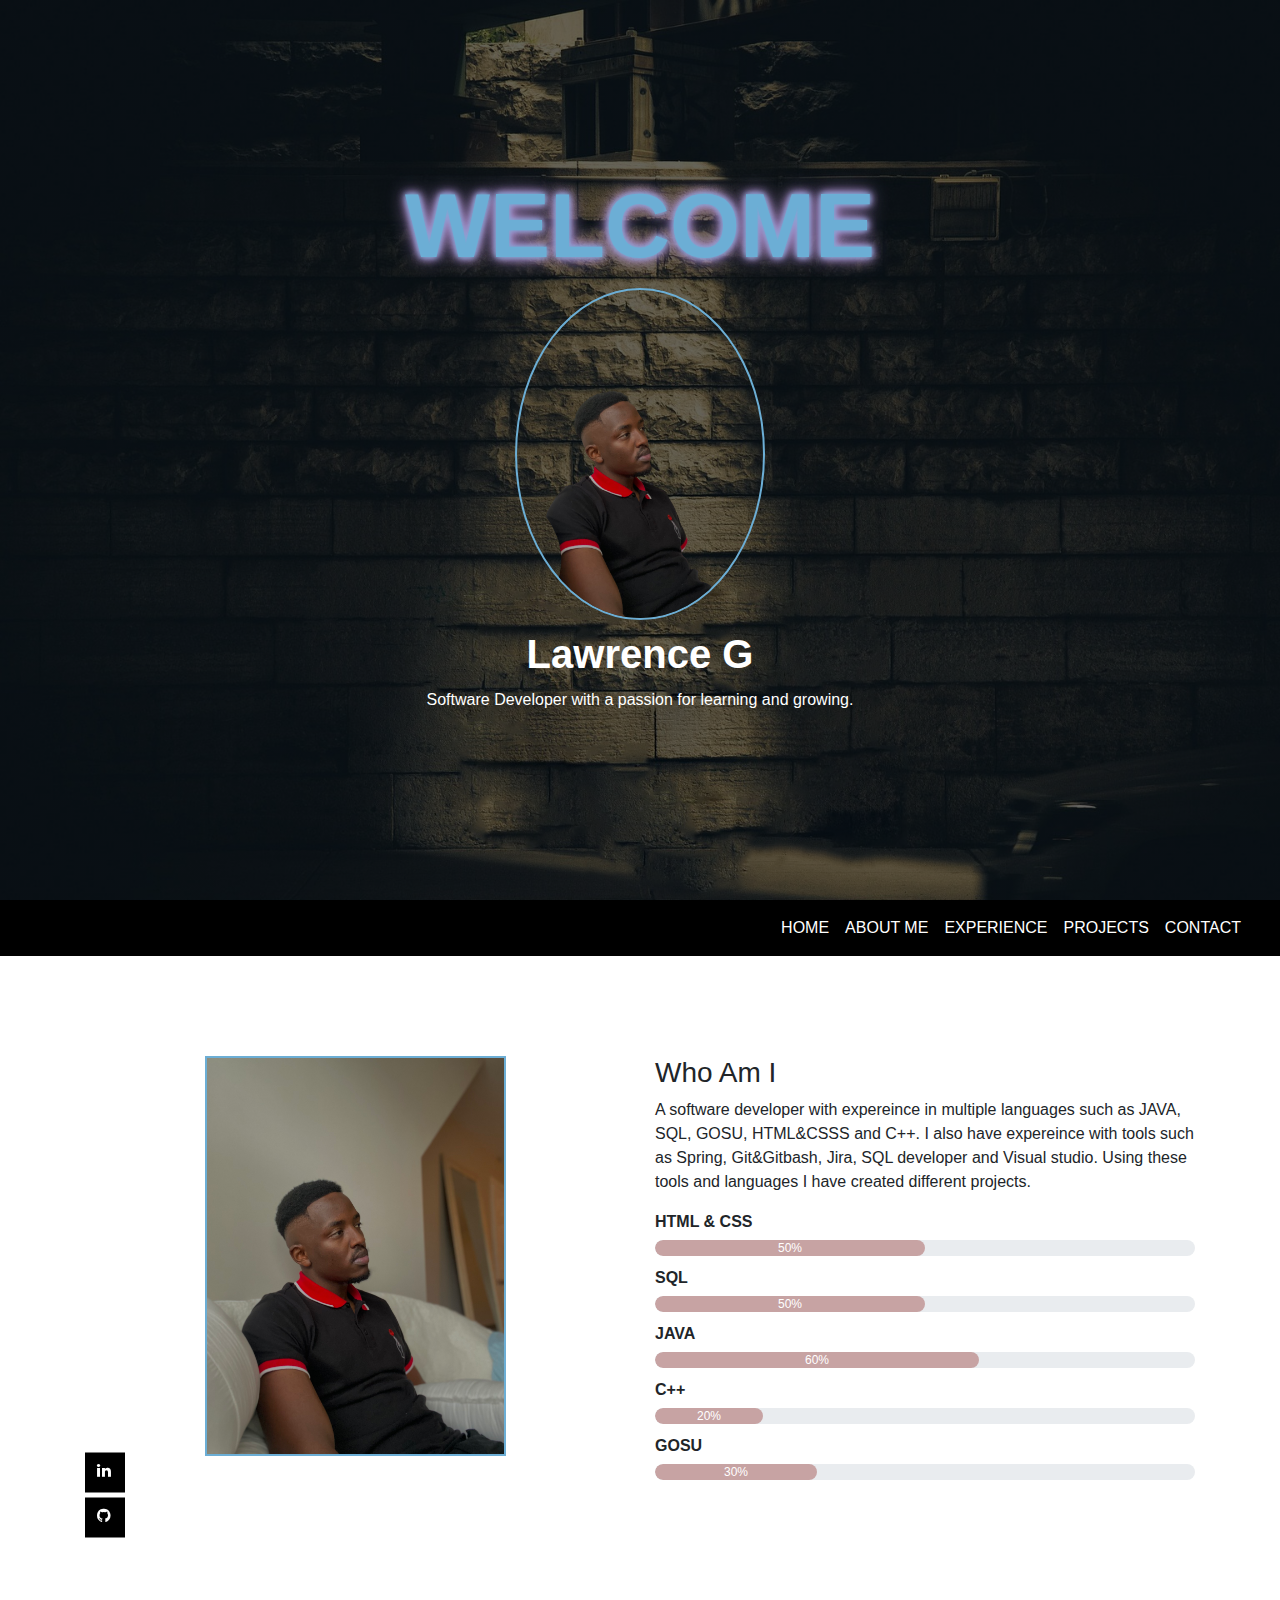
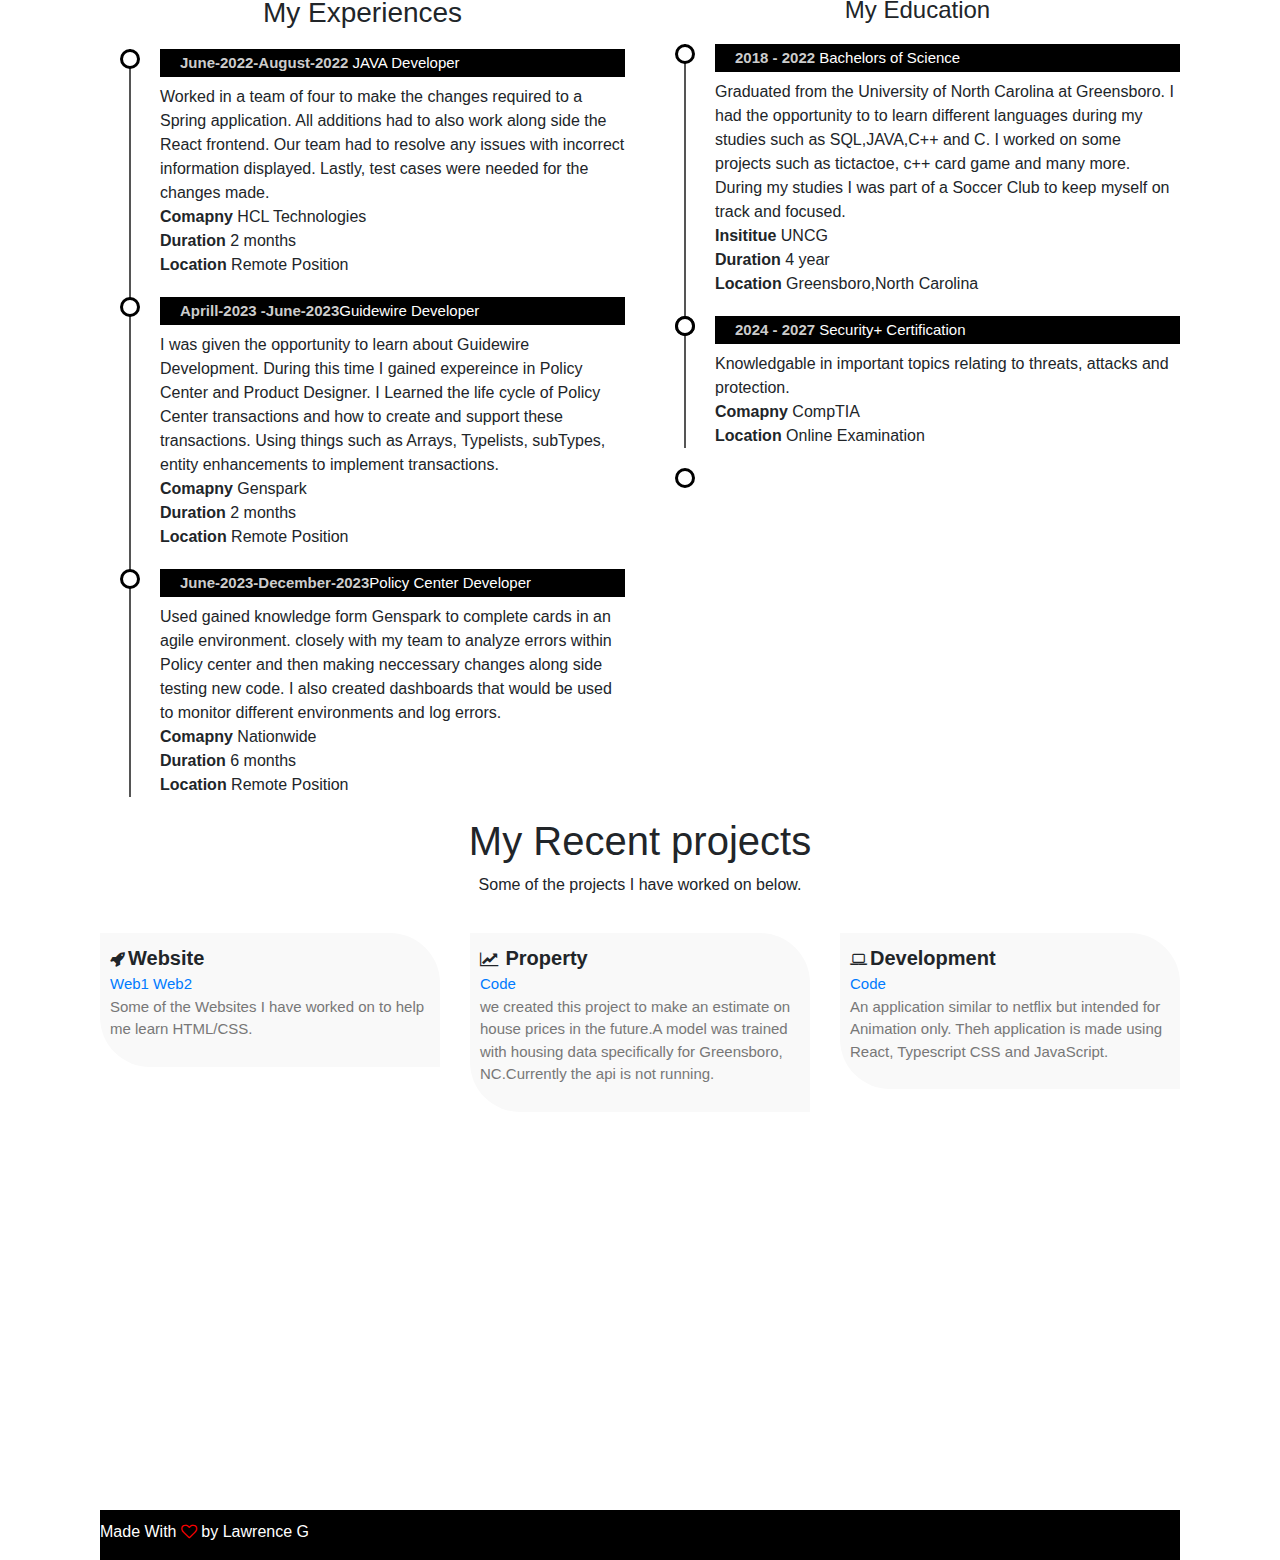
==== commit 45fde1a1: "Chagnes" ====
--- a/index.html
+++ b/index.html
@@ -231,17 +231,18 @@
                 <div class="col-md-4">
                   <div class="services-box">
                     <i class="fa fa-line-chart"></i> <span>Property</span>
-                    <p> <a href="https://github.com/lawrenceg30/HousePrice-Estimator">Property</a> <br>
-                      With a team of four, we created this project to make 
-                      an estimate on house prices in the future.A model was 
-                      trained with housing data coming from 
+                    <p> <a href="https://github.com/lawrenceg30/HousePrice-Estimator">Code</a> <br>
+                      we created this project to make an estimate on house prices in the future.A model was 
+                      trained with housing data specifically for Greensboro, NC.Currently the api
+                      is not running. 
                     </p>
                   </div>
               </div>
               <div class="col-md-4">
                 <div class="services-box">
                   <i class="fa fa-laptop"></i><span>Development</span>
-                  <p>An application similar to netflix but intended for 
+                  <p><a href="https://github.com/lawrenceg30/AnimeAPP">Code</a> <br>
+                    An application similar to netflix but intended for 
                     Animation only. Theh application is made using React,
                     Typescript CSS and JavaScript.
                   </p>
--- a/style.css
+++ b/style.css
@@ -30,30 +30,11 @@
     margin: 10px;
 }
 .user-box h2{
-    position:relative;
-    top: 60%;
-    right: 40%;
-    left: -50%;
-    transform: translate(50%,-50%);
-    text-transform: uppercase;
-    font-family: verdana;
-    font-size: 12em;
+    font-size: 90px;
     font-weight: 700;
     color: #6caed5;
-    text-shadow: 1px 1px 1px #919191,
-        1px 2px 1px #919191,
-        1px 3px 1px #919191,
-        1px 4px 1px #919191,
-        1px 5px 1px #919191,
-        1px 6px 1px #919191,
-        1px 7px 1px #919191,
-        1px 8px 1px #919191,
-        1px 9px 1px #919191,
-        1px 10px 1px #919191,
-    1px 18px 6px rgba(16,16,16,0.4),
-    1px 22px 10px rgba(16,16,16,0.2),
-    1px 25px 35px rgba(16,16,16,0.2),
-    1px 30px 60px rgba(16,16,16,0.4);
+    text-shadow: 0px 0px 5px #6caed5, 0px 0px 10px #b393d3, 0px 0px 10px #b393d3,
+      0px 0px 20px #b393d3;
 
 }
 .user-box p{
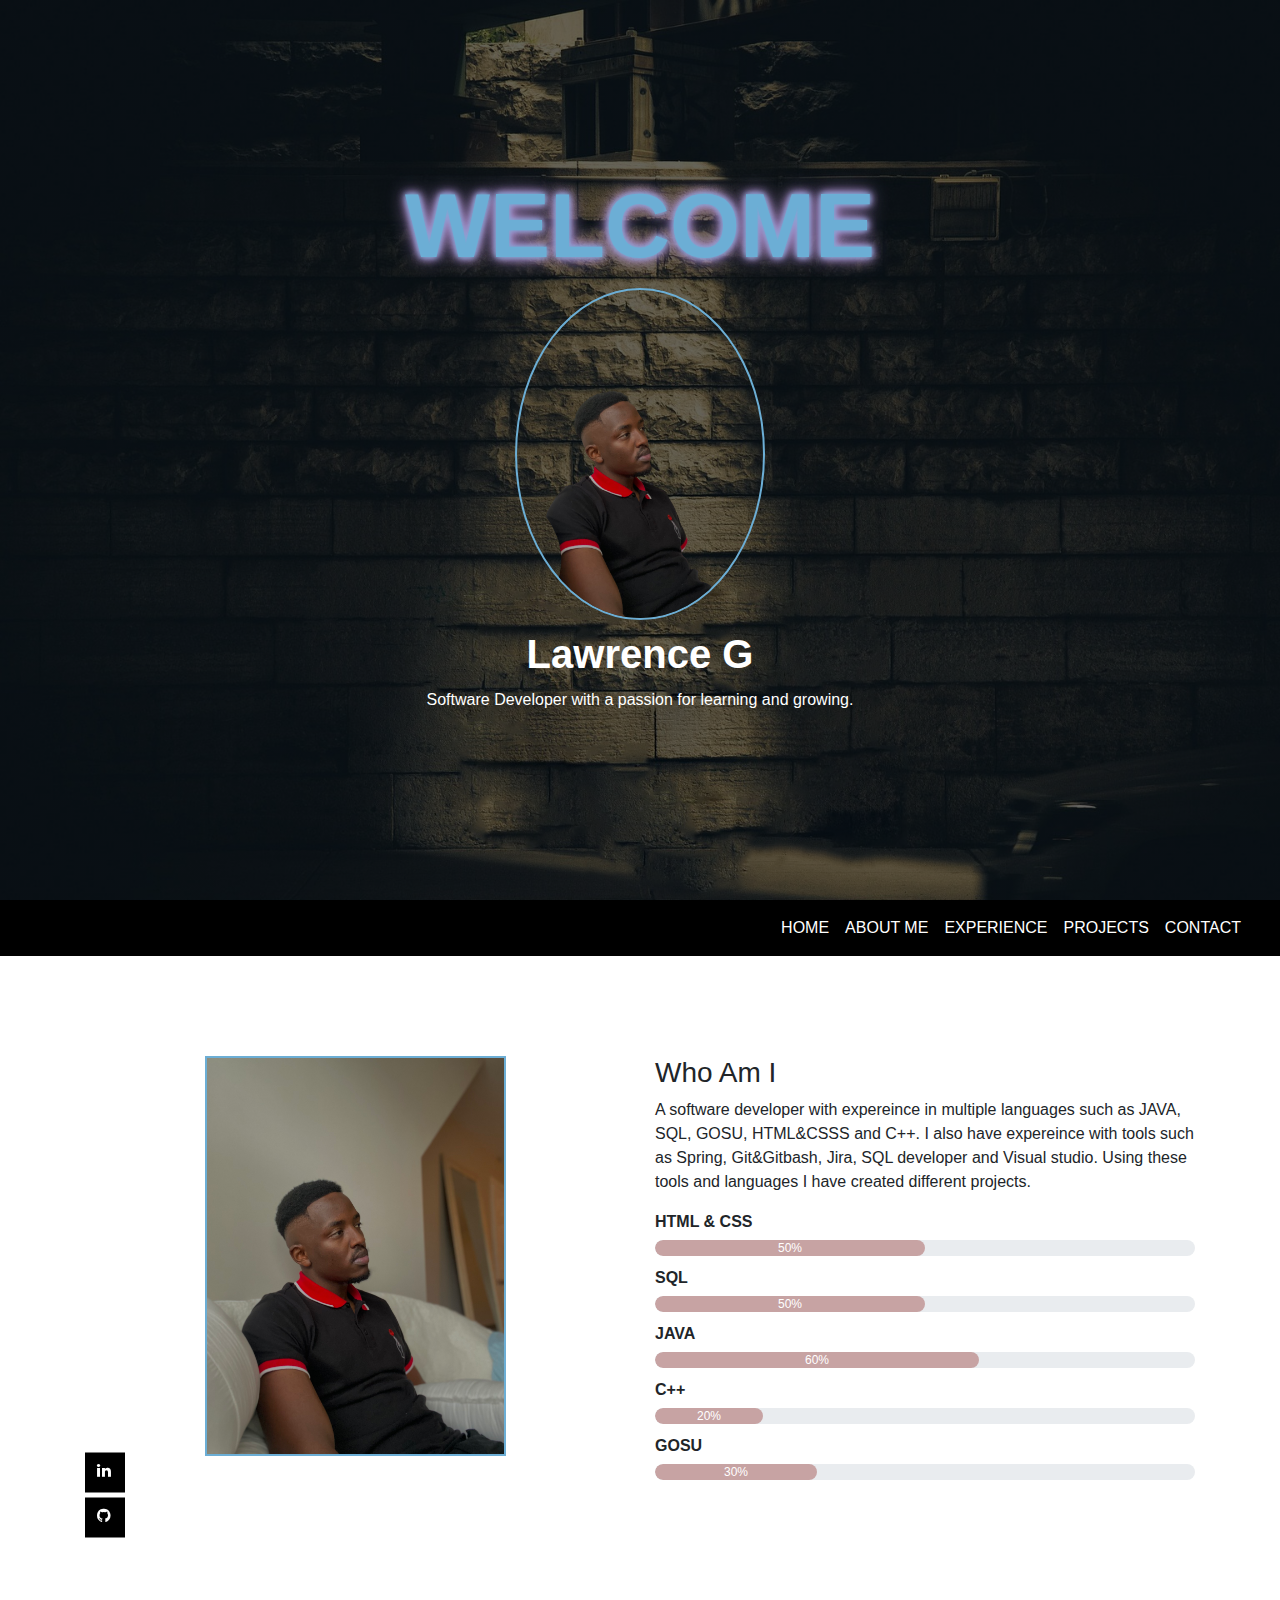
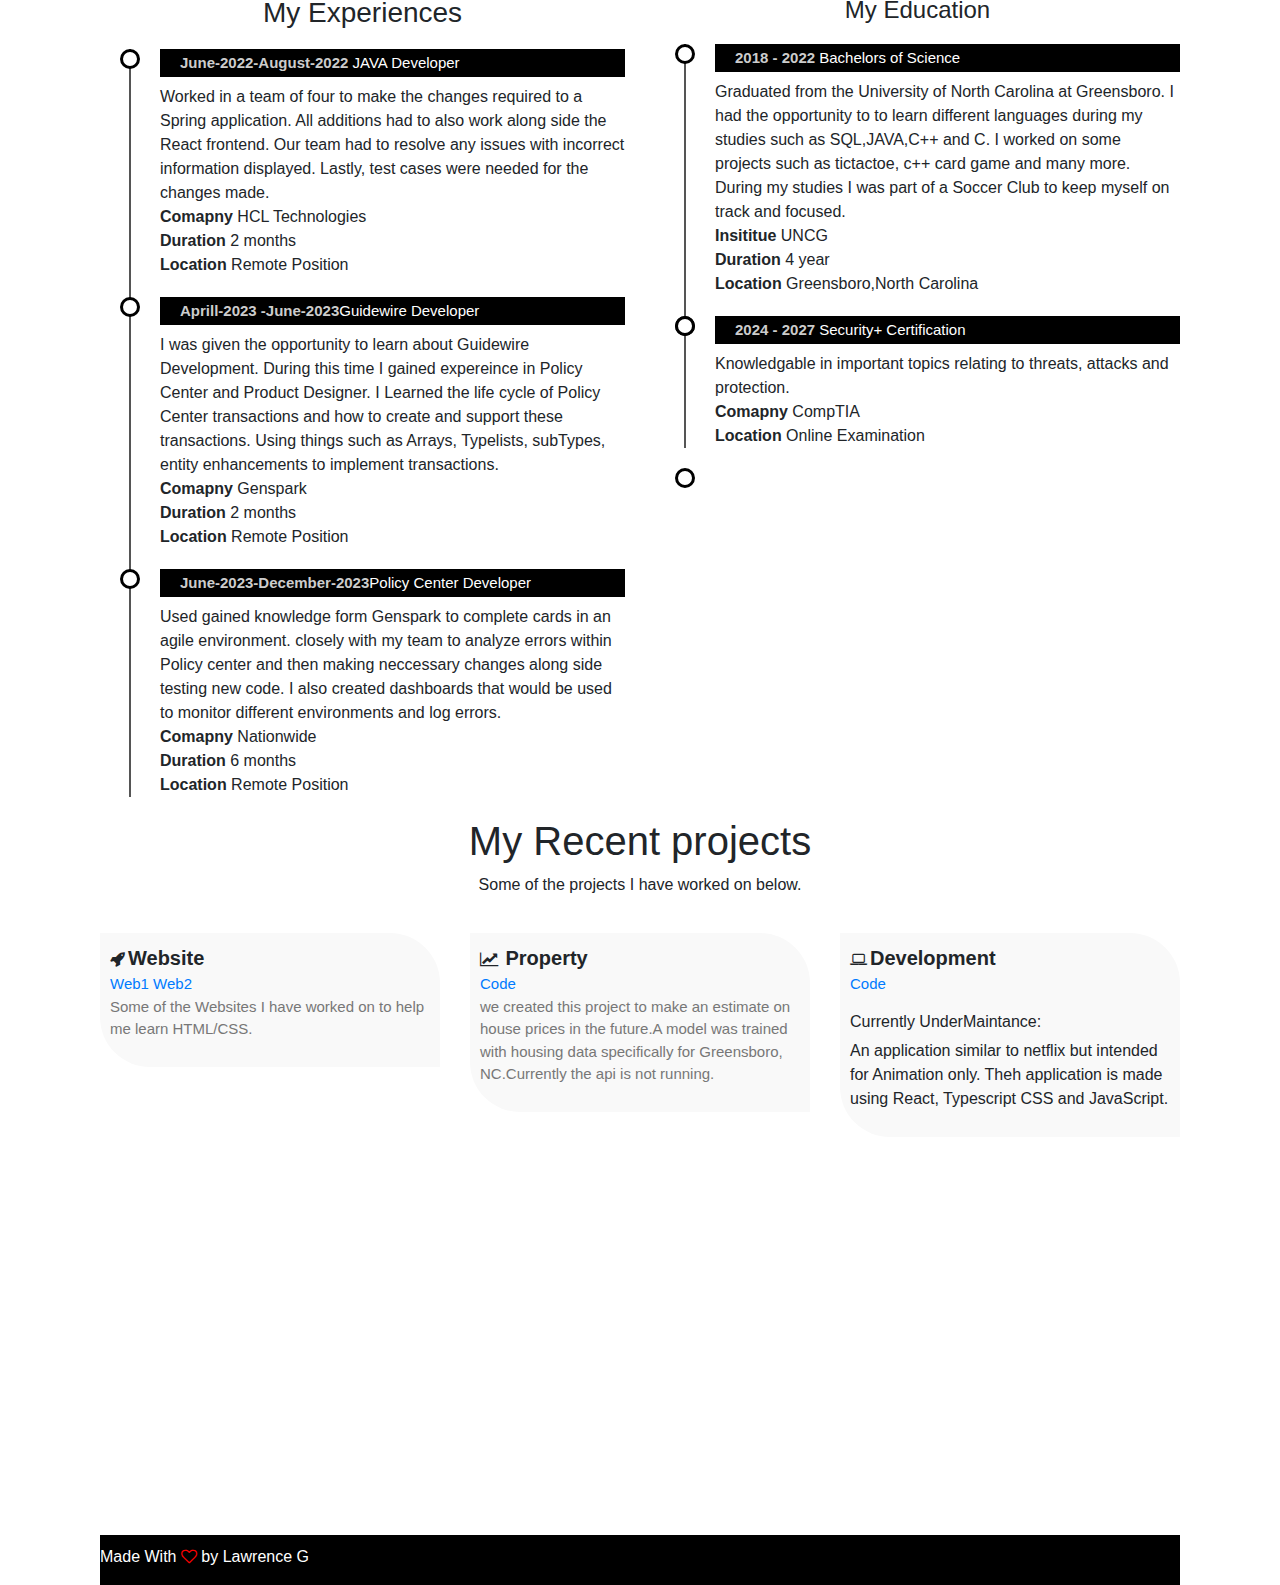
==== commit 82d0d144: "maintance" ====
--- a/index.html
+++ b/index.html
@@ -242,6 +242,7 @@
                 <div class="services-box">
                   <i class="fa fa-laptop"></i><span>Development</span>
                   <p><a href="https://github.com/lawrenceg30/AnimeAPP">Code</a> <br>
+                   <h6> Currently UnderMaintance:</h6> 
                     An application similar to netflix but intended for 
                     Animation only. Theh application is made using React,
                     Typescript CSS and JavaScript.
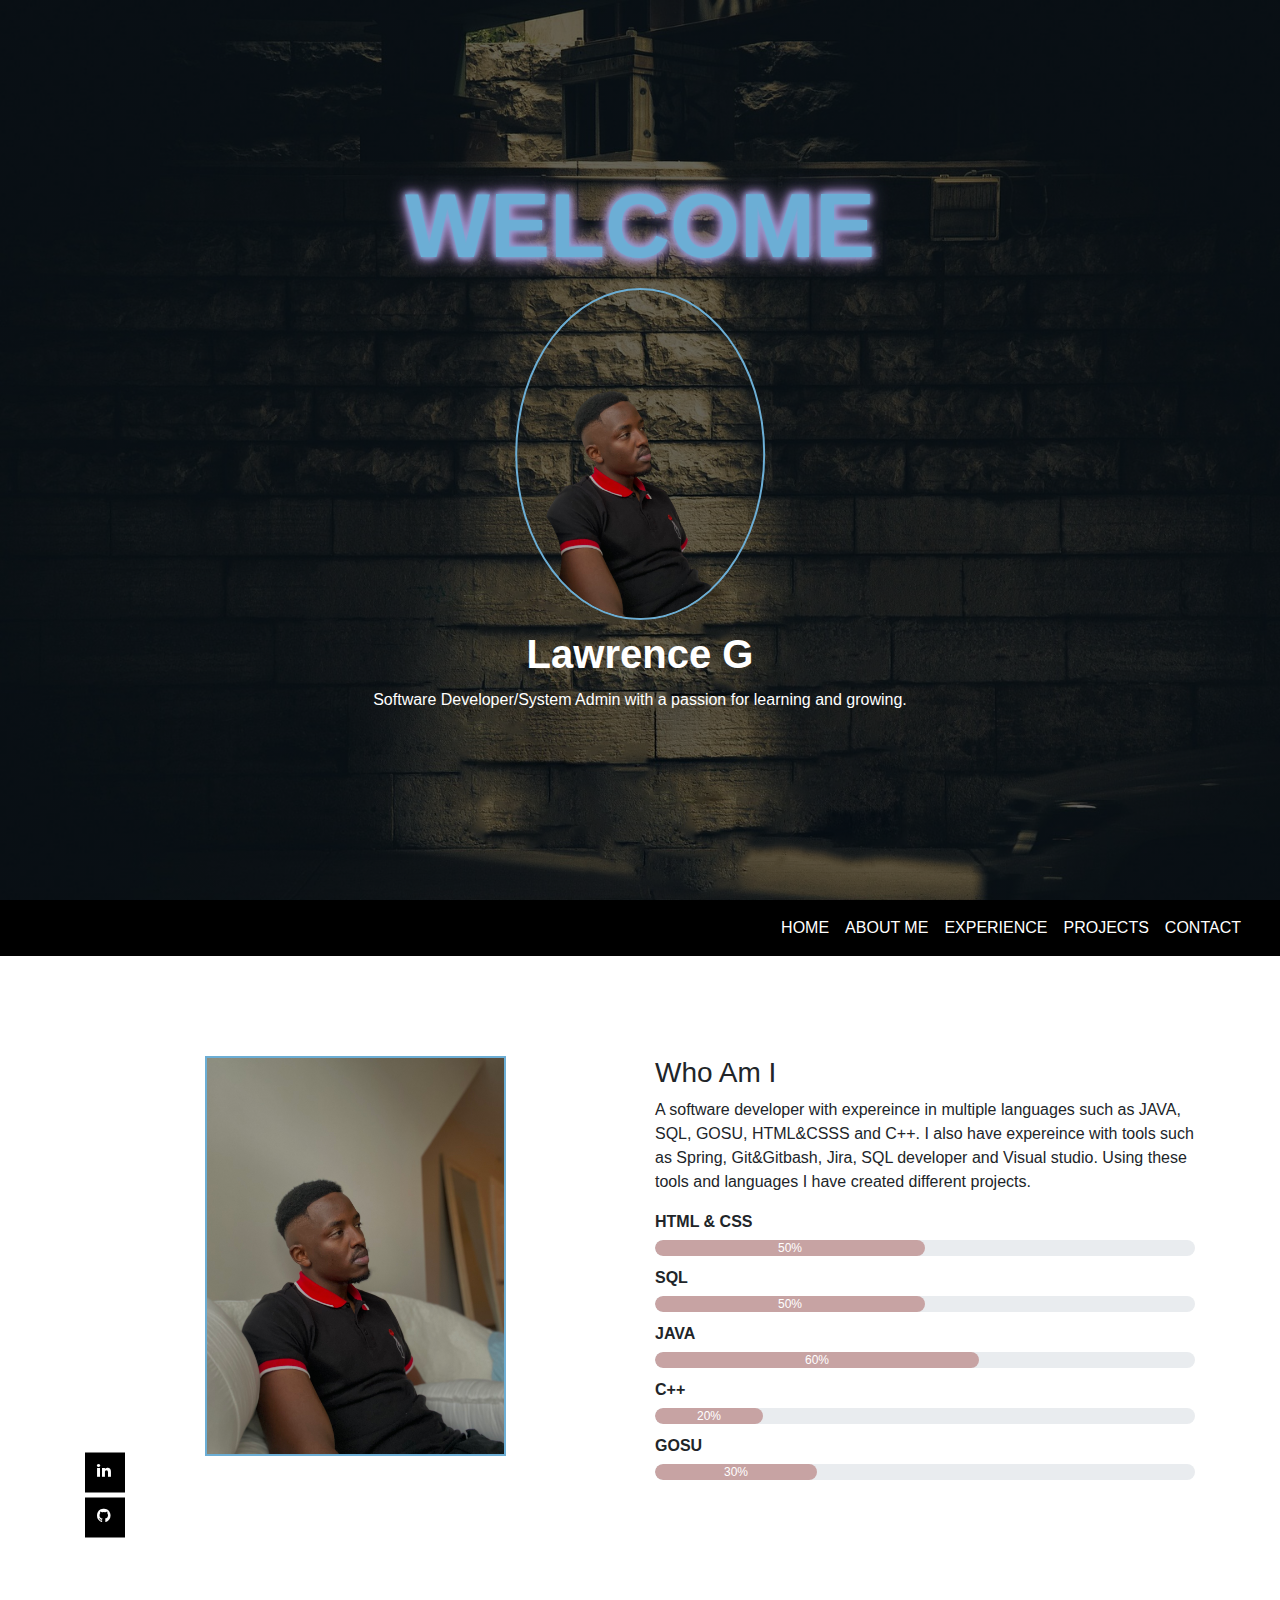
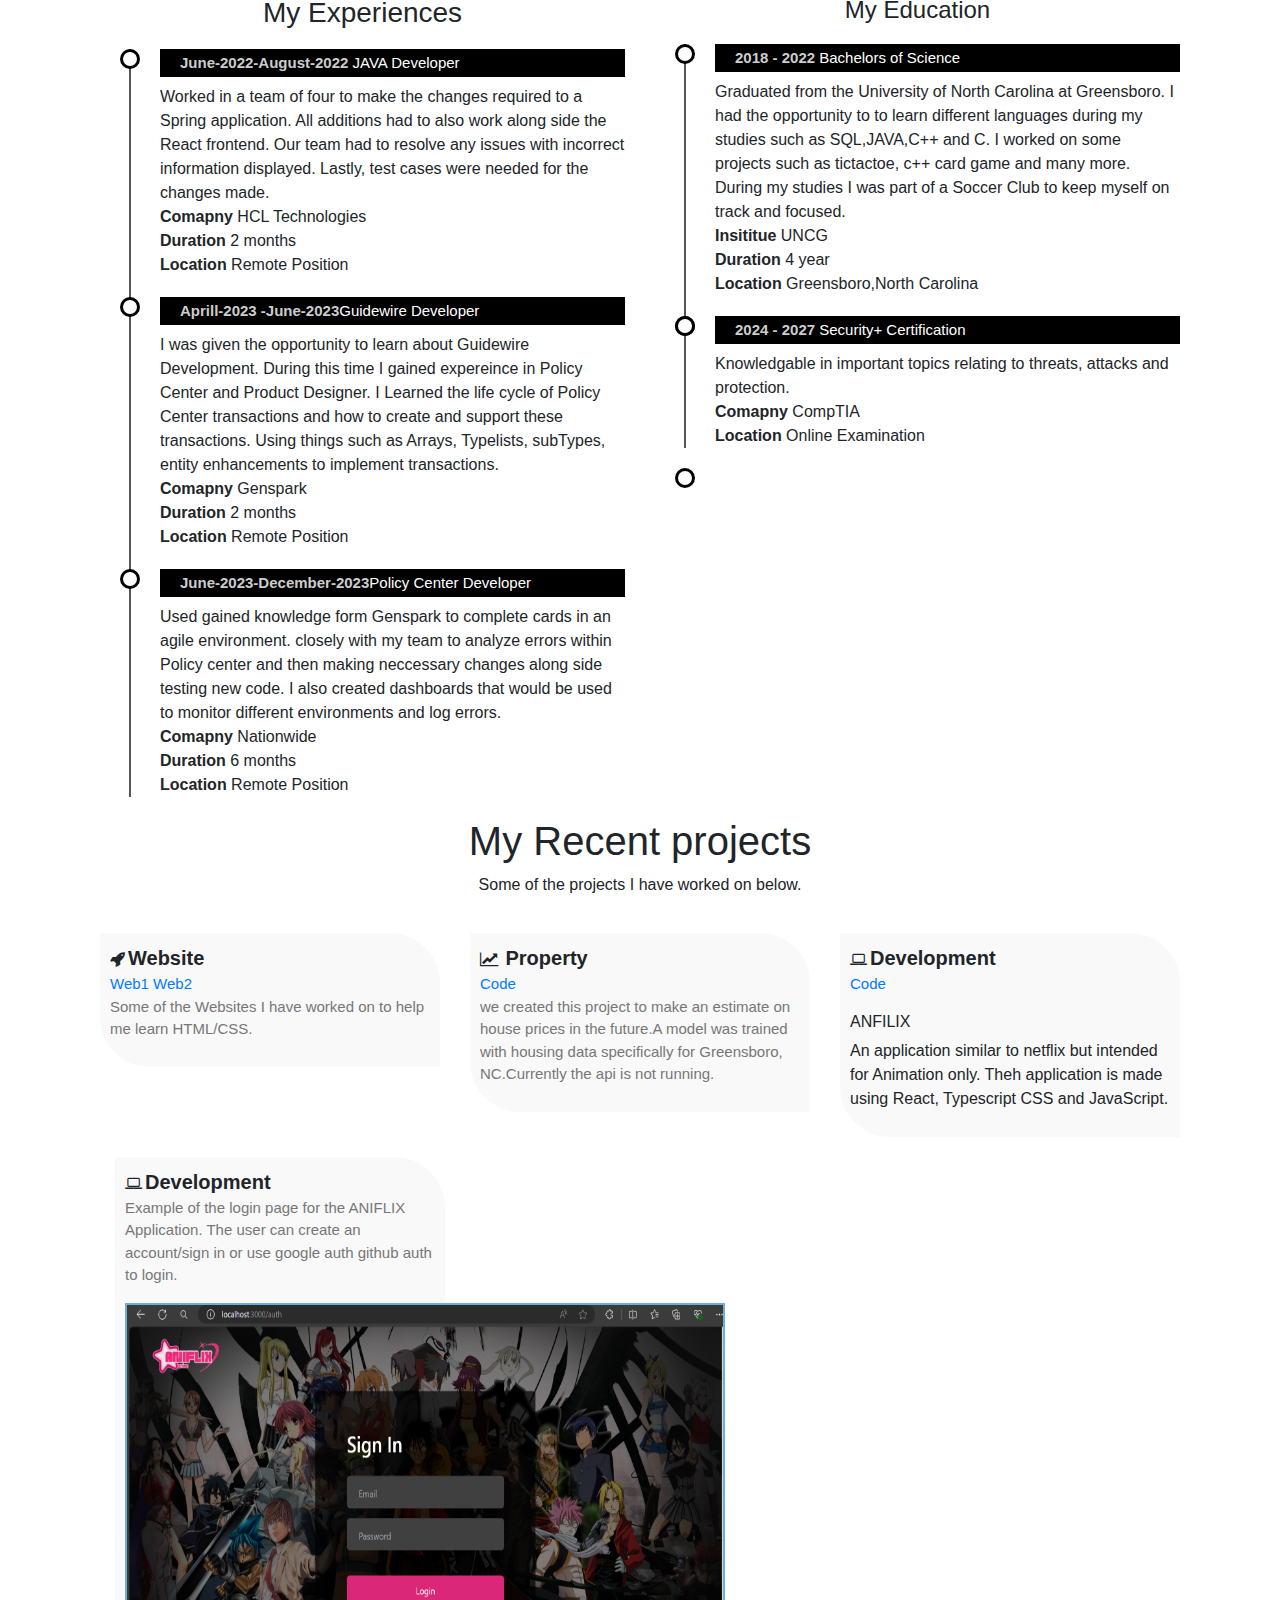
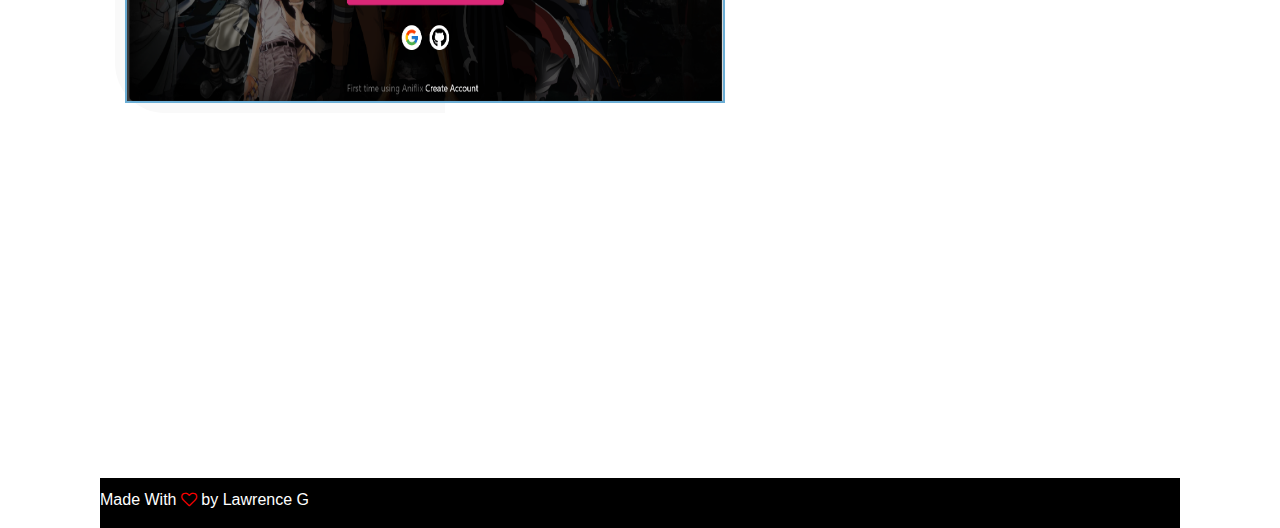
==== commit e73003fb: "update website" ====
--- a/index.html
+++ b/index.html
@@ -22,7 +22,7 @@
               <h2>WELCOME</h2>
                 <img src="img/IMG_E0720-removebg-preview.png">
                 <h1>Lawrence G</h1>
-                <p>Software Developer with a passion for learning and growing.</p>
+                <p>Software Developer/System Admin with a passion for learning and growing.</p>
             </div>
         </div>
         <!-- <a href="about.html"> 
@@ -228,6 +228,7 @@
                     </p>
                   </div>
                 </div>
+                
                 <div class="col-md-4">
                   <div class="services-box">
                     <i class="fa fa-line-chart"></i> <span>Property</span>
@@ -238,19 +239,38 @@
                     </p>
                   </div>
               </div>
-              <div class="col-md-4">
+               <div class="col-md-4">
                 <div class="services-box">
                   <i class="fa fa-laptop"></i><span>Development</span>
-                  <p><a href="https://github.com/lawrenceg30/AnimeAPP">Code</a> <br>
-                   <h6> Currently UnderMaintance:</h6> 
+                  <p><a href="https://gitlab.com/personal6675623/aniflix">Code</a> <br>  
+                      <h6>ANFILIX</h6>
                     An application similar to netflix but intended for 
                     Animation only. Theh application is made using React,
                     Typescript CSS and JavaScript.
+                    
                   </p>
-                </div>
-            </div>
-          </div>
-
+                </div> 
+            </div>
+          </div>
+
+          <!-- Recent Project--> 
+          <div class="projects" id="projects">
+            <div class="container">
+          <div class="row">
+          <div class="col-md-4">
+            <div class="services-box">
+              <i class="fa fa-laptop"></i><span>Development</span>
+              <p>
+                Example of the login page for the ANIFLIX Application.
+                The user can create an account/sign in or use google auth
+                github auth to login. 
+              </p>
+        
+              <img src="img/Aniflix.png" class="profile-img" width="600" height="200">
+            </div>
+            </div>
+          </div>
+          </div>
 
 
           <!-----contact-------->
@@ -262,7 +282,7 @@
               <div class="row">
                 <div class="col-md-4">
                   <i class="fa fa-linkedin"></i>
-                  <p>https://www.linkedin.com/in/lawrence-gathogo-28a667201/</p>
+                
                 </div>
                 <div class="col-md-4">
                   <i class="fa fa-envelope"></i>
--- a/style.css
+++ b/style.css
@@ -209,6 +209,7 @@
     padding-top: 50px;
     background: linear-gradient(rgba(0,0,0,0.8),rgba(0,0,0,0.8)),url(img/background2.jpg);
     background-position: center;
+    
     background-size: cover;
     background-attachment: fixed;
     color: #fff;
